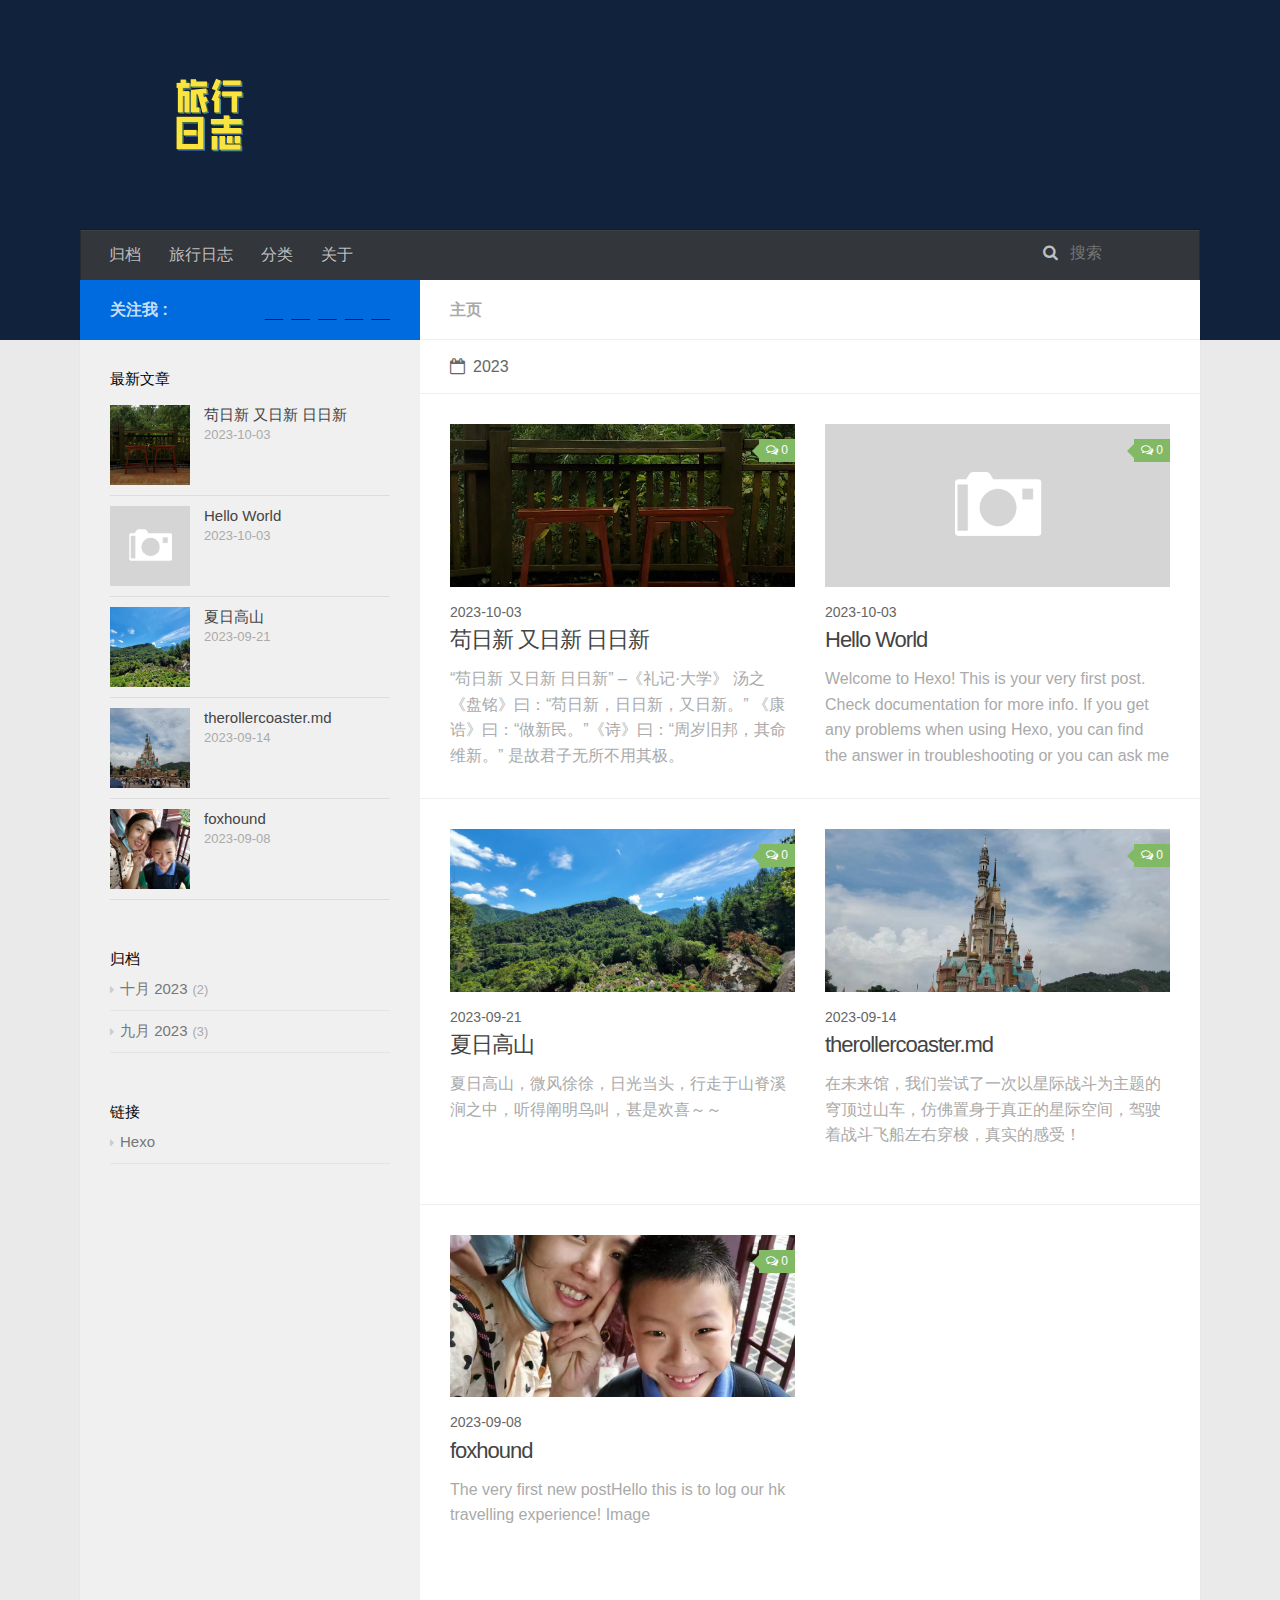
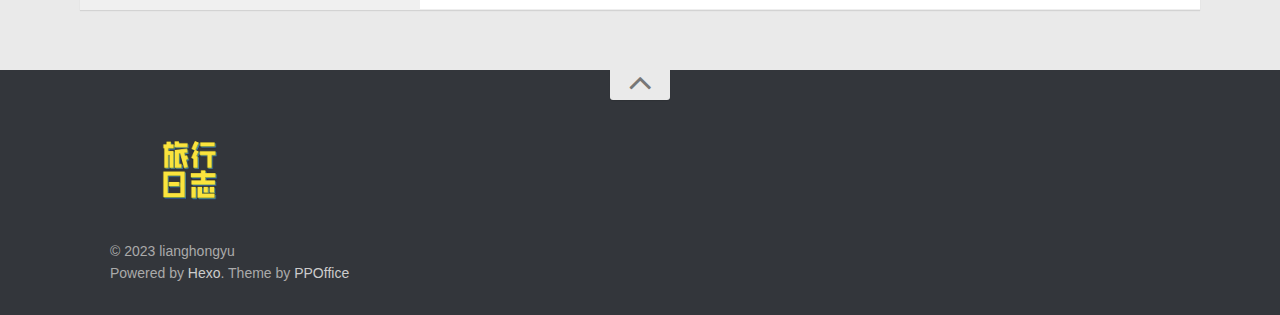
==== index.html @ 43e91043 "Site updated: 2023-10-03 20:51:18" ====
<!DOCTYPE html>
<html>
<head>
    <meta charset="utf-8" />

    

    
    <title>旅行日志</title>
    
    <meta name="viewport" content="width=device-width, initial-scale=1, maximum-scale=1">
    
    <meta property="og:type" content="website">
<meta property="og:title" content="旅行日志">
<meta property="og:url" content="https://www.dent1688.com/index.html">
<meta property="og:site_name" content="旅行日志">
<meta property="og:locale" content="zh_CN">
<meta property="article:author" content="lianghongyu">
<meta name="twitter:card" content="summary">
    

    

    

    

    
<link rel="stylesheet" href="/libs/source-code-pro/styles.css">

    
<link rel="stylesheet" href="/libs/font-awesome/css/font-awesome.min.css">

    
<link rel="stylesheet" href="/libs/iconfont/css/travlog.iconfont.css">

    
<link rel="stylesheet" href="/libs/titillium-web/style.css">

    
<link rel="stylesheet" href="/css/style.css">


    
<script src="/libs/jquery/3.5.0/jquery.min.js"></script>

    
    
        
<link rel="stylesheet" href="/libs/lightgallery/css/lightgallery.min.css">

    
    
        
<link rel="stylesheet" href="/libs/justified-gallery/justifiedGallery.min.css">

    
    
    
    


<meta name="generator" content="Hexo 6.3.0"></head>

<body>
    <div id="wrap">
        <header id="header">
    <div id="header-outer" class="outer">
        <div class="container">
            <div class="container-inner">
                <div id="header-title">
                    <h1 class="logo-wrap">
                        <a href="/" class="logo"></a>
                    </h1>
                    
                </div>
                <div id="header-inner" class="nav-container">
                    <a id="main-nav-toggle" class="nav-icon fa fa-bars"></a>
                    <div class="nav-container-inner">
                        <ul id="main-nav">
                            
                                <li class="main-nav-list-item" >
                                    <a class="main-nav-list-link" href="/">归档</a>
                                </li>
                            
                                    
                                
                                <li class="main-nav-list-item" >
                                    <a class="main-nav-list-link" href="/">旅行日志</a>
                                </li>
                            
                                <li class="main-nav-list-item" >
                                    <a class="main-nav-list-link" href="/about/lll.html">分类</a>
                                </li>
                            
                                <li class="main-nav-list-item" >
                                    <a class="main-nav-list-link" href="/about/index.html">关于</a>
                                </li>
                            
                        </ul>
                        <nav id="sub-nav">
                            <div id="search-form-wrap">

    <form class="search-form">
        <input type="text" class="ins-search-input search-form-input" placeholder="搜索" />
        <button type="submit" class="search-form-submit"></button>
    </form>
    <div class="ins-search">
    <div class="ins-search-mask"></div>
    <div class="ins-search-container">
        <div class="ins-input-wrapper">
            <input type="text" class="ins-search-input" placeholder="想要查找什么..." />
            <span class="ins-close ins-selectable"><i class="fa fa-times-circle"></i></span>
        </div>
        <div class="ins-section-wrapper">
            <div class="ins-section-container"></div>
        </div>
    </div>
</div>
<script>
(function (window) {
    var INSIGHT_CONFIG = {
        TRANSLATION: {
            POSTS: '文章',
            PAGES: '页面',
            CATEGORIES: '分类',
            TAGS: '标签',
            UNTITLED: '(未命名)',
        },
        ROOT_URL: '/',
        CONTENT_URL: '/content.json',
    };
    window.INSIGHT_CONFIG = INSIGHT_CONFIG;
})(window);
</script>

<script src="/js/insight.js"></script>


</div>
                        </nav>
                    </div>
                </div>
            </div>
        </div>
    </div>
</header>

        <div class="container">
            <div class="main-body container-inner">
                <div class="main-body-inner">
                    <section id="main">
                        <div class="main-body-header">
    <h1 class="header">
    
    <em class="page-title-link" data-url="home">主页</em>
    </h1>
</div>

                        <div class="main-body-content">
                            

    
    
        
        
        <section class="archives-wrap">
            <div class="archive-year-wrap">
                <a href="/archives/2023" class="archive-year"><i class="icon fa fa-calendar-o"></i>2023</a>
            </div>
            <div class="archives">
    
    
    
        <div class="article-row">
    
        <article class="article article-summary">
    <div class="article-summary-inner">
        
        <a href="/2023/10/03/%E8%8B%9F%E6%97%A5%E6%96%B0-%E5%8F%88%E6%97%A5%E6%96%B0-%E6%97%A5%E6%97%A5%E6%96%B0/" class="thumbnail">
    
    
        <span style="background-image:url(/2023/10/03/苟日新-又日新-日日新/竹尖温泉休息区的两个座椅.jpg)" alt="苟日新 又日新 日日新" class="thumbnail-image"></span>
    
    
        
<span class="comment-counter">
    <i class="fa fa-comments-o"></i>
    
        <span class="disqus-comment-count" data-disqus-identifier="" data-disqus-url="https://www.dent1688.com/2023/10/03/%E8%8B%9F%E6%97%A5%E6%96%B0-%E5%8F%88%E6%97%A5%E6%96%B0-%E6%97%A5%E6%97%A5%E6%96%B0/">0</span>
    
</span>


    
</a>

        
        <div class="article-meta">
            <div class="category">
            
            </div>
            <div class="date"><time datetime="2023-10-03T12:07:51.000Z" itemprop="datePublished">2023-10-03</time></div>
        </div>
        
    
        <h1 class="article-title" itemprop="name">
        <a href="/2023/10/03/%E8%8B%9F%E6%97%A5%E6%96%B0-%E5%8F%88%E6%97%A5%E6%96%B0-%E6%97%A5%E6%97%A5%E6%96%B0/">苟日新 又日新 日日新</a>
        </h1>
    

        <p class="article-excerpt">
            

“苟日新 又日新 日日新”  –《礼记·大学》 
汤之《盘铭》曰：“苟日新，日日新，又日新。” 《康诰》曰：“做新民。”《诗》曰：“周岁旧邦，其命维新。” 是故君子无所不用其极。

        </p>
    </div>
</article>
    

    
    
    
    
        <article class="article article-summary">
    <div class="article-summary-inner">
        
        <a href="/2023/10/03/hello-world/" class="thumbnail">
    
    
        <span class="thumbnail-image thumbnail-none"></span>
    
    
        
<span class="comment-counter">
    <i class="fa fa-comments-o"></i>
    
        <span class="disqus-comment-count" data-disqus-identifier="" data-disqus-url="https://www.dent1688.com/2023/10/03/hello-world/">0</span>
    
</span>


    
</a>

        
        <div class="article-meta">
            <div class="category">
            
            </div>
            <div class="date"><time datetime="2023-10-03T12:02:47.965Z" itemprop="datePublished">2023-10-03</time></div>
        </div>
        
    
        <h1 class="article-title" itemprop="name">
        <a href="/2023/10/03/hello-world/">Hello World</a>
        </h1>
    

        <p class="article-excerpt">
            Welcome to Hexo! This is your very first post. Check documentation for more info. If you get any problems when using Hexo, you can find the answer in troubleshooting or you can ask me on GitHub.
Quick
        </p>
    </div>
</article>
    
        </div>
    

    
    
    
    
        <div class="article-row">
    
        <article class="article article-summary">
    <div class="article-summary-inner">
        
        <a href="/2023/09/21/%E5%A4%8F%E6%97%A5%E9%AB%98%E5%B1%B1/" class="thumbnail">
    
    
        <span style="background-image:url(/2023/09/21/%E5%A4%8F%E6%97%A5%E9%AB%98%E5%B1%B1/%E5%A4%8F%E6%97%A5%E9%AB%98%E5%B1%B1.jpg)" alt="夏日高山" class="thumbnail-image"></span>
    
    
        
<span class="comment-counter">
    <i class="fa fa-comments-o"></i>
    
        <span class="disqus-comment-count" data-disqus-identifier="" data-disqus-url="https://www.dent1688.com/2023/09/21/%E5%A4%8F%E6%97%A5%E9%AB%98%E5%B1%B1/">0</span>
    
</span>


    
</a>

        
        <div class="article-meta">
            <div class="category">
            
            </div>
            <div class="date"><time datetime="2023-09-21T08:30:17.000Z" itemprop="datePublished">2023-09-21</time></div>
        </div>
        
    
        <h1 class="article-title" itemprop="name">
        <a href="/2023/09/21/%E5%A4%8F%E6%97%A5%E9%AB%98%E5%B1%B1/">夏日高山</a>
        </h1>
    

        <p class="article-excerpt">
            
夏日高山，微风徐徐，日光当头，行走于山脊溪涧之中，听得阐明鸟叫，甚是欢喜～～

        </p>
    </div>
</article>
    

    
    
    
    
        <article class="article article-summary">
    <div class="article-summary-inner">
        
        <a href="/2023/09/14/therollercoaster-md/" class="thumbnail">
    
    
        <span style="background-image:url(/2023/09/14/therollercoaster-md/therollercoaster.jpg)" alt="therollercoaster.md" class="thumbnail-image"></span>
    
    
        
<span class="comment-counter">
    <i class="fa fa-comments-o"></i>
    
        <span class="disqus-comment-count" data-disqus-identifier="" data-disqus-url="https://www.dent1688.com/2023/09/14/therollercoaster-md/">0</span>
    
</span>


    
</a>

        
        <div class="article-meta">
            <div class="category">
            
            </div>
            <div class="date"><time datetime="2023-09-14T07:59:23.000Z" itemprop="datePublished">2023-09-14</time></div>
        </div>
        
    
        <h1 class="article-title" itemprop="name">
        <a href="/2023/09/14/therollercoaster-md/">therollercoaster.md</a>
        </h1>
    

        <p class="article-excerpt">
            在未来馆，我们尝试了一次以星际战斗为主题的穹顶过山车，仿佛置身于真正的星际空间，驾驶着战斗飞船左右穿梭，真实的感受！


        </p>
    </div>
</article>
    
        </div>
    

    
    
    
    
        <div class="article-row">
    
        <article class="article article-summary">
    <div class="article-summary-inner">
        
        <a href="/2023/09/08/foxhound/" class="thumbnail">
    
    
        <span style="background-image:url(/images/hkdisneyland.jpg)" alt="foxhound" class="thumbnail-image"></span>
    
    
        
<span class="comment-counter">
    <i class="fa fa-comments-o"></i>
    
        <span class="disqus-comment-count" data-disqus-identifier="" data-disqus-url="https://www.dent1688.com/2023/09/08/foxhound/">0</span>
    
</span>


    
</a>

        
        <div class="article-meta">
            <div class="category">
            
            </div>
            <div class="date"><time datetime="2023-09-08T14:59:51.000Z" itemprop="datePublished">2023-09-08</time></div>
        </div>
        
    
        <h1 class="article-title" itemprop="name">
        <a href="/2023/09/08/foxhound/">foxhound</a>
        </h1>
    

        <p class="article-excerpt">
            The very first new postHello this is to log our hk travelling experience!
Image

        </p>
    </div>
</article>
    
        </div>
    


    </div></section>



                        </div>
                    </section>
                    <aside id="sidebar">
    <a class="sidebar-toggle" title="Expand Sidebar"><i class="toggle icon"></i></a>
    <div class="sidebar-top">
        <p>关注我 :</p>
        <ul class="social-links">
            
                
                <li>
                    <a class="social-tooltip" title="icon-weixin1" href="/" target="_blank" rel="noopener">
                        <i class="iconfont icon-weixin1"></i>
                    </a>
                </li>
                
            
                
                <li>
                    <a class="social-tooltip" title="icon-icon_bilibili-square" href="https://space.bilibili.com/411537087?spm_id_from=333.1007.0.0" target="_blank" rel="noopener">
                        <i class="iconfont icon-icon_bilibili-square"></i>
                    </a>
                </li>
                
            
                
                <li>
                    <a class="social-tooltip" title="icon-zhihu" href="https://www.zhihu.com/people/jl_technical" target="_blank" rel="noopener">
                        <i class="iconfont icon-zhihu"></i>
                    </a>
                </li>
                
            
                
                <li>
                    <a class="social-tooltip" title="icon-xinhao" href="/" target="_blank" rel="noopener">
                        <i class="iconfont icon-xinhao"></i>
                    </a>
                </li>
                
            
                
                <li>
                    <a class="social-tooltip" title="icon-envelope" href="mailto:yves_liang@139.com" target="_blank" rel="noopener">
                        <i class="iconfont icon-envelope"></i>
                    </a>
                </li>
                
            
        </ul>
    </div>
    
    <div class="widgets-container">
        
            
                

            
                
    <div class="widget-wrap">
        <h3 class="widget-title">最新文章</h3>
        <div class="widget">
            <ul id="recent-post" class="">
                
                    <li>
                        
                        <div class="item-thumbnail">
                            <a href="/2023/10/03/%E8%8B%9F%E6%97%A5%E6%96%B0-%E5%8F%88%E6%97%A5%E6%96%B0-%E6%97%A5%E6%97%A5%E6%96%B0/" class="thumbnail">
    
    
        <span style="background-image:url(/2023/10/03/苟日新-又日新-日日新/竹尖温泉休息区的两个座椅.jpg)" alt="苟日新 又日新 日日新" class="thumbnail-image"></span>
    
    
</a>

                        </div>
                        
                        <div class="item-inner">
                            <p class="item-category"></p>
                            <p class="item-title"><a href="/2023/10/03/%E8%8B%9F%E6%97%A5%E6%96%B0-%E5%8F%88%E6%97%A5%E6%96%B0-%E6%97%A5%E6%97%A5%E6%96%B0/" class="title">苟日新 又日新 日日新</a></p>
                            <p class="item-date"><time datetime="2023-10-03T12:07:51.000Z" itemprop="datePublished">2023-10-03</time></p>
                        </div>
                    </li>
                
                    <li>
                        
                        <div class="item-thumbnail">
                            <a href="/2023/10/03/hello-world/" class="thumbnail">
    
    
        <span class="thumbnail-image thumbnail-none"></span>
    
    
</a>

                        </div>
                        
                        <div class="item-inner">
                            <p class="item-category"></p>
                            <p class="item-title"><a href="/2023/10/03/hello-world/" class="title">Hello World</a></p>
                            <p class="item-date"><time datetime="2023-10-03T12:02:47.965Z" itemprop="datePublished">2023-10-03</time></p>
                        </div>
                    </li>
                
                    <li>
                        
                        <div class="item-thumbnail">
                            <a href="/2023/09/21/%E5%A4%8F%E6%97%A5%E9%AB%98%E5%B1%B1/" class="thumbnail">
    
    
        <span style="background-image:url(/2023/09/21/%E5%A4%8F%E6%97%A5%E9%AB%98%E5%B1%B1/%E5%A4%8F%E6%97%A5%E9%AB%98%E5%B1%B1.jpg)" alt="夏日高山" class="thumbnail-image"></span>
    
    
</a>

                        </div>
                        
                        <div class="item-inner">
                            <p class="item-category"></p>
                            <p class="item-title"><a href="/2023/09/21/%E5%A4%8F%E6%97%A5%E9%AB%98%E5%B1%B1/" class="title">夏日高山</a></p>
                            <p class="item-date"><time datetime="2023-09-21T08:30:17.000Z" itemprop="datePublished">2023-09-21</time></p>
                        </div>
                    </li>
                
                    <li>
                        
                        <div class="item-thumbnail">
                            <a href="/2023/09/14/therollercoaster-md/" class="thumbnail">
    
    
        <span style="background-image:url(/2023/09/14/therollercoaster-md/therollercoaster.jpg)" alt="therollercoaster.md" class="thumbnail-image"></span>
    
    
</a>

                        </div>
                        
                        <div class="item-inner">
                            <p class="item-category"></p>
                            <p class="item-title"><a href="/2023/09/14/therollercoaster-md/" class="title">therollercoaster.md</a></p>
                            <p class="item-date"><time datetime="2023-09-14T07:59:23.000Z" itemprop="datePublished">2023-09-14</time></p>
                        </div>
                    </li>
                
                    <li>
                        
                        <div class="item-thumbnail">
                            <a href="/2023/09/08/foxhound/" class="thumbnail">
    
    
        <span style="background-image:url(/images/hkdisneyland.jpg)" alt="foxhound" class="thumbnail-image"></span>
    
    
</a>

                        </div>
                        
                        <div class="item-inner">
                            <p class="item-category"></p>
                            <p class="item-title"><a href="/2023/09/08/foxhound/" class="title">foxhound</a></p>
                            <p class="item-date"><time datetime="2023-09-08T14:59:51.000Z" itemprop="datePublished">2023-09-08</time></p>
                        </div>
                    </li>
                
            </ul>
        </div>
    </div>

            
                

            
                
    <div class="widget-wrap widget-list">
        <h3 class="widget-title">归档</h3>
        <div class="widget">
            <ul class="archive-list"><li class="archive-list-item"><a class="archive-list-link" href="/archives/2023/10/">十月 2023</a><span class="archive-list-count">2</span></li><li class="archive-list-item"><a class="archive-list-link" href="/archives/2023/09/">九月 2023</a><span class="archive-list-count">3</span></li></ul>
        </div>
    </div>


            
                

            
                

            
                
    <div class="widget-wrap widget-list">
        <h3 class="widget-title">链接</h3>
        <div class="widget">
            <ul>
                
                    <li>
                        <a target="_blank" rel="noopener" href="http://hexo.io">Hexo</a>
                    </li>
                
            </ul>
        </div>
    </div>


            
        
    </div>
</aside>

                </div>
            </div>
        </div>
        <footer id="footer">
    <div class="container">
        <div class="container-inner">
            <a id="back-to-top" href="javascript:;"><i class="icon fa fa-angle-up"></i></a>
            <div class="credit">
                <h1 class="logo-wrap">
                    <a href="/" class="logo"></a>
                </h1>
                <p>&copy; 2023 lianghongyu</p>
                
                <p>Powered by <a href="https://hexo.io/" target="_blank">Hexo</a>. Theme by <a href="https://github.com/ppoffice" target="_blank">PPOffice</a></p>
                
            </div>
            <div class="footer-plugins">
              
    


            </div>
        </div>
    </div>
</footer>

    </div>
    
    
    <script>
    var disqus_shortname = 'hexo-theme-hueman';
    
    
    (function() {
    var dsq = document.createElement('script');
    dsq.type = 'text/javascript';
    dsq.async = true;
    dsq.src = '//' + disqus_shortname + '.disqus.com/count.js';
    (document.getElementsByTagName('head')[0] || document.getElementsByTagName('body')[0]).appendChild(dsq);
    })();
    </script>





    
        
<script src="/libs/lightgallery/js/lightgallery.min.js"></script>

        
<script src="/libs/lightgallery/js/lg-thumbnail.min.js"></script>

        
<script src="/libs/lightgallery/js/lg-pager.min.js"></script>

        
<script src="/libs/lightgallery/js/lg-autoplay.min.js"></script>

        
<script src="/libs/lightgallery/js/lg-fullscreen.min.js"></script>

        
<script src="/libs/lightgallery/js/lg-zoom.min.js"></script>

        
<script src="/libs/lightgallery/js/lg-hash.min.js"></script>

        
<script src="/libs/lightgallery/js/lg-share.min.js"></script>

        
<script src="/libs/lightgallery/js/lg-video.min.js"></script>

    
    
        
<script src="/libs/justified-gallery/jquery.justifiedGallery.min.js"></script>

    
    

    
    
    



<!-- Custom Scripts -->

<script src="/js/main.js"></script>


</body>
</html>
---- libs/source-code-pro/styles.css ----
/* latin-ext */
@font-face {
  font-family: 'Source Code Pro';
  font-style: normal;
  font-weight: 400;
  src: local('Source Code Pro'), local('SourceCodePro-Regular'), url(fonts/mrl8jkM18OlOQN8JLgasDy2Q8seG17bfDXYR_jUsrzg.woff2) format('woff2');
  unicode-range: U+0100-024F, U+1E00-1EFF, U+20A0-20AB, U+20AD-20CF, U+2C60-2C7F, U+A720-A7FF;
}
/* latin */
@font-face {
  font-family: 'Source Code Pro';
  font-style: normal;
  font-weight: 400;
  src: local('Source Code Pro'), local('SourceCodePro-Regular'), url(fonts/mrl8jkM18OlOQN8JLgasD9V_2ngZ8dMf8fLgjYEouxg.woff2) format('woff2');
  unicode-range: U+0000-00FF, U+0131, U+0152-0153, U+02C6, U+02DA, U+02DC, U+2000-206F, U+2074, U+20AC, U+2212, U+2215, U+E0FF, U+EFFD, U+F000;
}
---- libs/iconfont/css/travlog.iconfont.css ----
@font-face {
  font-family: "iconfont"; /* Project id 4262193 */
  src: url('//at.alicdn.com/t/c/font_4262193_q51p6oxypxf.woff2?t=1695284667067') format('woff2'),
       url('//at.alicdn.com/t/c/font_4262193_q51p6oxypxf.woff?t=1695284667067') format('woff'),
       url('//at.alicdn.com/t/c/font_4262193_q51p6oxypxf.ttf?t=1695284667067') format('truetype');
}

.iconfont {
  font-family: "iconfont" !important;
  font-size: 16px;
  font-style: normal;
  -webkit-font-smoothing: antialiased;
  -moz-osx-font-smoothing: grayscale;
}

.icon-envelope:before {
  content: "\e623";
}

.icon-xinhao:before {
  content: "\e602";
}

.icon-zhihu-circle-fill:before {
  content: "\ea8b";
}

.icon-icon_bilibili-square:before {
  content: "\e601";
}

.icon-weixin1:before {
  content: "\e600";
}

.icon-weixin:before {
  content: "\e65f";
}

.icon-bilibili-line:before {
  content: "\e69e";
}

.icon-zhihu:before {
  content: "\e7e9";
}
---- css/style.css ----
#main .main-body-header em,
#main .main-body-header a,
.article-meta,
.archive-year {
  text-transform: uppercase;
  color: #666;
  line-height: 1em;
  text-shadow: 0 1px #fff;
}
#main .main-body-header em,
#main .main-body-header a,
.article-meta,
.archive-year,
#main .main-body-header em a,
#main .main-body-header a a,
.article-meta a,
.archive-year a {
  text-decoration: none;
}
.widget h1,
.article-entry h1 {
  font-size: 2em;
}
.widget h2,
.article-entry h2 {
  font-size: 1.5em;
}
.widget h3,
.article-entry h3 {
  font-size: 1.3em;
}
.widget h4,
.article-entry h4 {
  font-size: 1.2em;
}
.widget h5,
.article-entry h5 {
  font-size: 1em;
}
.widget h6,
.article-entry h6 {
  font-size: 1em;
  color: #aaa;
}
.widget hr,
.article-entry hr {
  border: 1px dashed #ddd;
}
.widget strong,
.article-entry strong {
  font-weight: bold;
}
.widget em,
.article-entry em,
.widget cite,
.article-entry cite {
  font-style: italic;
}
.widget sup,
.article-entry sup,
.widget sub,
.article-entry sub {
  font-size: 0.75em;
  line-height: 0;
  position: relative;
  vertical-align: baseline;
}
.widget sup,
.article-entry sup {
  top: -0.5em;
}
.widget sub,
.article-entry sub {
  bottom: -0.2em;
}
.widget small,
.article-entry small {
  font-size: 0.85em;
}
.widget acronym,
.article-entry acronym,
.widget abbr,
.article-entry abbr {
  border-bottom: 1px dotted;
}
.widget ul,
.article-entry ul,
.widget ol,
.article-entry ol,
.widget dl,
.article-entry dl {
  line-height: 1.6em;
}
.widget ul ul,
.article-entry ul ul,
.widget ol ul,
.article-entry ol ul,
.widget ul ol,
.article-entry ul ol,
.widget ol ol,
.article-entry ol ol {
  margin-top: 0;
  margin-bottom: 0;
  margin-left: 20px;
}
.widget ul,
.article-entry ul {
  list-style: disc;
  list-style-position: inside;
}
.widget ol,
.article-entry ol {
  list-style: decimal;
  list-style-position: inside;
}
.widget dt,
.article-entry dt {
  font-weight: bold;
  list-style-position: inside;
}
html,
body,
div,
span,
applet,
object,
iframe,
h1,
h2,
h3,
h4,
h5,
h6,
p,
blockquote,
pre,
a,
abbr,
acronym,
address,
big,
cite,
code,
del,
dfn,
em,
img,
ins,
kbd,
q,
s,
samp,
small,
strike,
strong,
sub,
sup,
tt,
var,
dl,
dt,
dd,
ol,
ul,
li,
fieldset,
form,
label,
legend,
table,
caption,
tbody,
tfoot,
thead,
tr,
th,
td {
  margin: 0;
  padding: 0;
  border: 0;
  outline: 0;
  font-weight: inherit;
  font-style: inherit;
  font-family: inherit;
  font-size: 100%;
  vertical-align: baseline;
}
body {
  line-height: 1;
  color: #000;
  background: #fff;
}
ol,
ul {
  list-style: none;
}
table {
  border-collapse: separate;
  border-spacing: 0;
  vertical-align: middle;
}
caption,
th,
td {
  text-align: left;
  font-weight: normal;
  vertical-align: middle;
}
a img {
  border: none;
}
input,
button {
  margin: 0;
  padding: 0;
}
input::-moz-focus-inner,
button::-moz-focus-inner {
  border: 0;
  padding: 0;
}
html,
body,
#container {
  height: 100%;
}
::selection {
  color: #fff;
  background: #006bde;
}
body {
  background: #eaeaea;
  font: 14px "Titillium Web", "Helvetica Neue", Helvetica, Arial, "Microsoft Yahei", sans-serif;
  -webkit-text-size-adjust: 100%;
}
code {
  margin: 0 2px;
  color: #e96900;
  padding: 3px 5px;
  font-size: 0.8em;
  border-radius: 2px;
  font-family: "Source Code Pro", Consolas, Monaco, Menlo, Consolas, monospace;
  background-color: #f8f8f8;
}
.container {
  position: relative;
  padding: 0 20px;
}
.container-inner {
  max-width: 1120px;
  min-width: 320px;
  width: 100%;
  margin: 0 auto;
}
.container-inner:before,
.container-inner:after {
  content: "";
  display: table;
}
.container-inner:after {
  clear: both;
}
.left,
.alignleft {
  float: left;
}
.right,
.alignright {
  float: right;
}
.clear {
  clear: both;
}
.logo {
  display: block;
  padding: 10px 0;
  width: 200px;
  height: 150px;
  background-image: url("images/logo-header.png");
  background-position: 0px 10px;
  background-repeat: no-repeat;
  background-size: 200px 150px;
}
.main-body {
  margin-top: -60px;
  background-color: #fff;
}
.main-body-inner {
  position: relative;
  -webkit-box-sizing: border-box;
  -moz-box-sizing: border-box;
  box-sizing: border-box;
  -webkit-box-shadow: rgba(0,0,0,0.098) 0px 1px 1px 0px;
  box-shadow: rgba(0,0,0,0.098) 0px 1px 1px 0px;
  padding-left: 340px;
  background: url("images/s-left.png") repeat-y left 0;
}
.main-body-inner:before,
.main-body-inner:after {
  content: "";
  display: table;
}
.main-body-inner:after {
  clear: both;
}
#main {
  float: right;
  width: 100%;
  -webkit-box-sizing: border-box;
  -moz-box-sizing: border-box;
  box-sizing: border-box;
  min-height: 600px;
}
#main .main-body-header {
  background: #fff;
  position: relative;
  padding: 18px 30px 17px;
  border-bottom: 1px solid #eee;
  color: #666;
  font-size: 16px;
  font-weight: 600;
  text-transform: uppercase;
  line-height: 24px;
}
#main .main-body-header .page-title-link,
#main .main-body-header i {
  margin-right: 8px;
}
#main .main-body-header i {
  font-weight: 400;
}
#main .main-body-header em,
#main .main-body-header a {
  color: #aaa;
}
#main .main-body-content:before,
#main .main-body-content:after {
  content: "";
  display: table;
}
#main .main-body-content:after {
  clear: both;
}
#header {
  background: #11233c;
  padding-bottom: 60px;
  position: relative;
}
#header-outer {
  height: 100%;
  position: relative;
}
#header-inner {
  position: relative;
}
#header-title {
  text-align: center;
  padding: 30px 30px;
}
#header-title:before,
#header-title:after {
  content: "";
  display: table;
}
#header-title:after {
  clear: both;
}
#header-title .logo-wrap,
#header-title .subtitle-wrap {
  float: left;
}
#header-title .subtitle-wrap {
  padding: 10px 0px 0px;
  margin-left: 20px;
}
#header-title .subtitle {
  font-size: 16px;
  font-style: italic;
  line-height: 160px;
  color: rgba(255,255,255,0.7);
  text-shadow: 0 1px rgba(0,0,0,0.2);
}
.nav-container .nav-icon,
.nav-container .nav-container-inner #main-nav .main-nav-list-item .main-nav-list-link {
  float: left;
  color: rgba(255,255,255,0.7);
  text-decoration: none;
  text-shadow: 0 1px rgba(0,0,0,0.2);
  display: block;
  padding: 20px 15px;
  -webkit-transition: 0.2s ease-in;
  -moz-transition: 0.2s ease-in;
  -ms-transition: 0.2s ease-in;
  transition: 0.2s ease-in;
}
.nav-container .nav-icon:hover,
.nav-container .nav-container-inner #main-nav .main-nav-list-item .main-nav-list-link:hover {
  color: #fff;
  background: rgba(0,0,0,0.1);
}
.nav-container {
  padding: 0 15px;
  background: #33363b;
  z-index: 1;
  -webkit-box-shadow: inset 0 1px 0 rgba(255,255,255,0.05), 0 -1px 0 rgba(0,0,0,0.2), inset 1px 0 0 rgba(0,0,0,0.2), inset -1px 0 0 rgba(0,0,0,0.2);
  box-shadow: inset 0 1px 0 rgba(255,255,255,0.05), 0 -1px 0 rgba(0,0,0,0.2), inset 1px 0 0 rgba(0,0,0,0.2), inset -1px 0 0 rgba(0,0,0,0.2);
}
.nav-container:before,
.nav-container:after {
  content: "";
  display: table;
}
.nav-container:after {
  clear: both;
}
.nav-container .nav-icon {
  line-height: 20px;
  padding: 15px 14px;
  text-align: center;
  font-size: 14px;
  position: relative;
  cursor: pointer;
}
.nav-container #main-nav-toggle {
  display: none;
  width: 100%;
  text-align: right;
  -webkit-box-sizing: border-box;
  -moz-box-sizing: border-box;
  box-sizing: border-box;
  border-bottom: 1px solid rgba(255,255,255,0.06);
}
.nav-container #main-nav-toggle:before {
  content: "\f0c9";
}
.nav-container .nav-container-inner:before,
.nav-container .nav-container-inner:after {
  content: "";
  display: table;
}
.nav-container .nav-container-inner:after {
  clear: both;
}
.nav-container .nav-container-inner #main-nav {
  float: left;
}
.nav-container .nav-container-inner #main-nav .main-nav-list {
  float: left;
}
.nav-container .nav-container-inner #main-nav .main-nav-list-item {
  position: relative;
  float: left;
}
.nav-container .nav-container-inner #main-nav .main-nav-list-item.top-level-menu > a:after {
  content: "\f0d7" !important;
  float: none;
  margin-left: 6px;
  font-size: 14px;
  line-height: 1.2em;
  opacity: 0.5;
  font-family: FontAwesome;
  display: inline-block;
}
.nav-container .nav-container-inner #main-nav .main-nav-list-item.top-level-menu:hover > a {
  color: #fff;
  background: rgba(0,0,0,0.1);
}
.nav-container .nav-container-inner #main-nav .main-nav-list-item .main-nav-list-link {
  line-height: 20px;
  padding: 15px 14px;
  font-size: 16px;
}
.nav-container .nav-container-inner #main-nav .main-nav-list-item .main-nav-list-link.current {
  color: #fff;
}
.nav-container .nav-container-inner #main-nav .main-nav-list-item .main-nav-list-child {
  top: 100%;
  display: none;
  padding: 10px 0;
  overflow: hidden;
  position: absolute;
  width: 180px;
  background: #33363b url("images/opacity-10.png") repeat;
}
.nav-container .nav-container-inner #main-nav .main-nav-list-item .main-nav-list-child li {
  -webkit-box-shadow: 0 1px 0 rgba(255,255,255,0.06);
  box-shadow: 0 1px 0 rgba(255,255,255,0.06);
}
.nav-container .nav-container-inner #main-nav .main-nav-list-item .main-nav-list-child li:last-child {
  -webkit-box-shadow: none;
  box-shadow: none;
}
.nav-container .nav-container-inner #main-nav .main-nav-list-item .main-nav-list-child li,
.nav-container .nav-container-inner #main-nav .main-nav-list-item .main-nav-list-child li a {
  width: 100%;
  display: block;
  -webkit-box-sizing: border-box;
  -moz-box-sizing: border-box;
  box-sizing: border-box;
}
.nav-container .nav-container-inner #sub-nav {
  float: right;
}
.search-form {
  padding: 14px 15px 16px;
  height: 50px;
  overflow: hidden;
  -webkit-box-sizing: border-box;
  -moz-box-sizing: border-box;
  box-sizing: border-box;
}
.search-form:before {
  content: "\f002";
  margin-right: 8px;
  color: rgba(255,255,255,0.7);
  font: normal normal normal 16px/1 FontAwesome;
}
.search-form-input,
.search-form-input.ins-search-input,
.search-form-input.st-ui-search-input,
.search-form-input.st-default-search-input {
  -webkit-appearance: textarea;
  padding: 0;
  width: 100px;
  height: auto !important;
  border: none !important;
  outline: none !important;
  background: none !important;
  line-height: 1.6em;
  -webkit-transition: 0.2s ease-in;
  -moz-transition: 0.2s ease-in;
  -ms-transition: 0.2s ease-in;
  transition: 0.2s ease-in;
  font: 16px "Titillium Web", "Helvetica Neue", Helvetica, Arial, "Microsoft Yahei", sans-serif;
  color: rgba(255,255,255,0.7);
}
.search-form-input:focus,
.search-form-input.ins-search-input:focus,
.search-form-input.st-ui-search-input:focus,
.search-form-input.st-default-search-input:focus {
  width: 200px;
}
.search-form-input::-webkit-search-results-decoration,
.search-form-input.ins-search-input::-webkit-search-results-decoration,
.search-form-input.st-ui-search-input::-webkit-search-results-decoration,
.search-form-input.st-default-search-input::-webkit-search-results-decoration,
.search-form-input::-webkit-search-cancel-button,
.search-form-input.ins-search-input::-webkit-search-cancel-button,
.search-form-input.st-ui-search-input::-webkit-search-cancel-button,
.search-form-input.st-default-search-input::-webkit-search-cancel-button {
  -webkit-appearance: none;
}
.search-form-submit {
  display: none;
}
#sidebar {
  float: left;
  margin-left: -340px;
  width: 340px;
}
#sidebar .sidebar-toggle {
  display: none;
}
#sidebar .sidebar-top {
  background: #006bde;
  padding: 15px 30px;
}
#sidebar .sidebar-top:before,
#sidebar .sidebar-top:after {
  content: "";
  display: table;
}
#sidebar .sidebar-top:after {
  clear: both;
}
#sidebar .sidebar-top .sidebar-top-inner:before,
#sidebar .sidebar-top .sidebar-top-inner:after {
  content: "";
  display: table;
}
#sidebar .sidebar-top .sidebar-top-inner:after {
  clear: both;
}
#sidebar .sidebar-top p {
  float: left;
  color: rgba(255,255,255,0.8);
  font-size: 16px;
  font-weight: 600;
  text-transform: uppercase;
  line-height: 24px;
  padding: 3px 0;
}
#sidebar .sidebar-top .social-links {
  float: right;
  position: relative;
  padding-top: 2px;
}
#sidebar .sidebar-top .social-links li {
  float: left;
  margin-left: 8px;
}
#sidebar .sidebar-top .social-links li a:hover i:before {
  color: #fff;
}
#sidebar .sidebar-top .social-links .social-tooltip {
  position: relative;
}
#sidebar .sidebar-top .social-links .social-tooltip:hover:after {
  top: -41px;
  background: #fff;
  font-size: 14px;
  color: #666;
  content: attr(title);
  display: block;
  right: 0;
  padding: 5px 15px;
  position: absolute;
  white-space: nowrap;
  border-radius: 3px;
  -webkit-box-shadow: 0 0 2px rgba(0,0,0,0.2);
  box-shadow: 0 0 2px rgba(0,0,0,0.2);
  text-transform: uppercase;
  z-index: 1;
}
#sidebar .sidebar-top .social-links .social-tooltip:hover:before {
  top: -10px;
  right: 8px;
  border: solid;
  border-color: #fff transparent;
  border-width: 5px 5px 0 5px;
  content: "";
  display: block;
  position: absolute;
  z-index: 2;
}
#sidebar .sidebar-top i {
  color: rgba(255,255,255,0.7);
  font-size: 24px;
  width: 24px;
}
#article-nav {
  position: relative;
}
#article-nav:before,
#article-nav:after {
  content: "";
  display: table;
}
#article-nav:after {
  clear: both;
}
.article-nav-link-wrap {
  position: relative;
  margin-top: 0;
  display: block;
  color: #aaa;
  padding: 16px 40px 24px;
  border-bottom: 1px solid #ddd;
  -webkit-transition: 0.2s ease-in;
  -moz-transition: 0.2s ease-in;
  -ms-transition: 0.2s ease-in;
  transition: 0.2s ease-in;
  text-align: center;
  text-decoration: none;
}
.article-nav-link-wrap .icon {
  position: absolute;
  color: #ccc;
  font-size: 18px;
  top: 50%;
  width: 1em;
  margin-top: -10px;
}
.article-nav-link-wrap #icon-chevron-left {
  left: 10px;
}
.article-nav-link-wrap #icon-chevron-right {
  right: 10px;
}
.article-nav-link-wrap:hover {
  background: rgba(0,0,0,0.02);
}
.article-nav-link-wrap:hover .icon {
  color: #006bde;
}
.article-nav-caption {
  display: block;
  font-size: 12px;
  color: #aaa;
  letter-spacing: 0.5px;
  line-height: 24px;
  font-weight: normal;
  text-transform: uppercase;
}
.article-nav-title {
  font-size: 15px;
  color: #666;
}
.widget-wrap {
  padding: 30px 30px 20px;
}
.widget-title {
  font-size: 15px;
  font-weight: 400;
  text-transform: uppercase;
  margin-bottom: 6px;
}
.widget {
  line-height: 1.6em;
  word-wrap: break-word;
  font-size: 0.9em;
  color: #777;
  border-radius: 3px;
}
.widget a {
  text-decoration: none;
  color: #777;
}
.widget a:hover {
  color: #444;
}
.widget ul ul,
.widget ol ul,
.widget dl ul,
.widget ul ol,
.widget ol ol,
.widget dl ol,
.widget ul dl,
.widget ol dl,
.widget dl dl {
  margin-left: 15px;
  list-style: disc;
}
.widget ul,
.widget ol {
  list-style: none;
  margin: 0;
}
.widget ul ul,
.widget ol ul,
.widget ul ol,
.widget ol ol {
  margin: 0 20px;
}
.widget ul ul,
.widget ol ul {
  list-style: disc;
}
.widget ul ol,
.widget ol ol {
  list-style: decimal;
}
.widget-list ul,
.widget-list ol {
  list-style: none;
}
.widget-list ul li,
.widget-list ol li {
  margin: 10px 0;
  padding-bottom: 10px;
  font-size: 15px;
  border-bottom: 1px solid #e4e4e4;
}
.widget-list ul li:last-child,
.widget-list ol li:last-child {
  margin-bottom: 0px;
}
.widget-list ul li a,
.widget-list ol li a {
  color: #777;
}
.widget-list ul li a:before,
.widget-list ol li a:before {
  color: #ccc;
  content: "\f0da";
  font-size: 12px;
  margin-right: 6px;
  font-family: FontAwesome;
  -webkit-transition: 0.2s ease;
  -moz-transition: 0.2s ease;
  -ms-transition: 0.2s ease;
  transition: 0.2s ease;
}
.widget-list ul li a:hover:before,
.widget-list ol li a:hover:before {
  color: #444;
}
.widget-list ul ul,
.widget-list ol ul,
.widget-list ul ol,
.widget-list ol ol {
  list-style: none;
}
.widget-list ul ul li,
.widget-list ol ul li,
.widget-list ul ol li,
.widget-list ol ol li {
  border: none;
  padding-bottom: 0;
}
.widget-float a {
  font-size: 15px;
}
#recent-post li {
  padding: 10px 0 10px 94px;
  border-bottom: 1px solid #ddd;
}
#recent-post li:before,
#recent-post li:after {
  content: "";
  display: table;
}
#recent-post li:after {
  clear: both;
}
#recent-post.no-thumbnail li {
  padding: 10px 0px;
}
#recent-post li .item-thumbnail {
  opacity: 1;
  margin-left: -94px;
  -webkit-transition: all 0.2s ease;
  -moz-transition: all 0.2s ease;
  -ms-transition: all 0.2s ease;
  transition: all 0.2s ease;
  float: left;
}
#recent-post li .item-thumbnail .thumbnail {
  width: 80px;
  height: 80px;
  display: block;
  position: relative;
  overflow: hidden;
}
#recent-post li .item-thumbnail .thumbnail span {
  width: 100%;
  height: 100%;
  display: block;
}
#recent-post li .item-thumbnail .thumbnail .thumbnail-image {
  position: absolute;
  background-size: cover;
  background-position: center;
}
#recent-post li .item-thumbnail .thumbnail .thumbnail-none {
  background-image: url("images/thumb-default-small.png");
  background-size: 100% 100%;
}
#recent-post li .item-inner .item-category {
  font-size: 13px;
  text-transform: uppercase;
}
#recent-post li .item-inner .item-category a {
  color: #006bde;
}
#recent-post li .item-inner .item-category a:hover {
  color: #444;
}
#recent-post li .item-inner .item-category a,
#recent-post li .item-inner .item-category .icon {
  margin-right: 5px;
}
#recent-post li .item-inner .item-title {
  font-size: 15px;
}
#recent-post li .item-inner .item-title a {
  color: #444;
  -webkit-transition: all 0.2s ease;
  -moz-transition: all 0.2s ease;
  -ms-transition: all 0.2s ease;
  transition: all 0.2s ease;
}
#recent-post li .item-inner .item-date {
  color: #aaa;
  font-size: 13px;
  text-transform: uppercase;
}
#recent-post li:hover .item-thumbnail {
  opacity: 0.8;
}
#recent-post li:hover .item-title a {
  color: #006bde;
}
.category-list-count,
.tag-list-count,
.archive-list-count {
  padding-left: 5px;
  color: #aaa;
  font-size: 0.85em;
}
.category-list-count:before,
.tag-list-count:before,
.archive-list-count:before {
  content: "(";
}
.category-list-count:after,
.tag-list-count:after,
.archive-list-count:after {
  content: ")";
}
.tagcloud a {
  margin-right: 5px;
}
.toc-article {
  margin: 0;
  padding: 0;
}
.toc-article .toc {
  padding: 0;
  margin: 10px 0 0;
}
.toc-article .toc .toc-item {
  list-style: none;
}
.article-single {
  padding: 30px 30px 20px;
}
.article-inner {
  overflow: hidden;
}
.article-row {
  width: 100%;
  float: left;
  position: relative;
  padding: 30px 0px 0px 30px;
  border-bottom: 1px solid #eee;
  -webkit-box-sizing: border-box;
  -moz-box-sizing: border-box;
  box-sizing: border-box;
}
.article-row:before,
.article-row:after {
  content: "";
  display: table;
}
.article-row:after {
  clear: both;
}
.article-summary {
  width: 50%;
  float: left;
  margin-bottom: 30px;
}
.article-summary a {
  text-decoration: none;
  color: #006bde;
}
.article-summary .article-summary-inner {
  margin-right: 30px;
}
.article-summary .article-summary-inner .thumbnail {
  height: 0;
  width: 100%;
  display: block;
  overflow: hidden;
  position: relative;
  margin-bottom: 1em;
  padding-bottom: 47.11%;
}
.article-summary .article-summary-inner .thumbnail .comment-counter {
  right: 0;
  top: 15px;
  color: #fff;
  font-size: 12px;
  padding: 2px 7px;
  line-height: 19px;
  position: absolute;
  display: inline-block;
  background-color: #82b965;
}
.article-summary .article-summary-inner .thumbnail .comment-counter:before {
  top: 3px;
  left: -16px;
  content: '';
  position: absolute;
  display: inline-block;
  border: 9px solid transparent;
  border-right-color: #82b965;
}
.article-summary .article-summary-inner .thumbnail .thumbnail-image {
  display: block;
  position: absolute;
  width: 100%;
  height: 100%;
  opacity: 1;
  background-size: cover;
  background-position: center;
  -webkit-transition: opacity 0.3s ease-in;
  -moz-transition: opacity 0.3s ease-in;
  -ms-transition: opacity 0.3s ease-in;
  transition: opacity 0.3s ease-in;
}
.article-summary .article-summary-inner .thumbnail .thumbnail-none {
  width: 100%;
  height: 100%;
  background-size: 100% 100%;
  background-image: url("images/thumb-default.png");
}
.article-summary .article-summary-inner .article-title {
  margin-bottom: 10px;
  font-size: 22px;
  font-weight: 400;
  line-height: 1.5em;
  word-wrap: break-word;
}
.article-summary .article-summary-inner .article-title a {
  -webkit-transition: color 0.3s ease-in;
  -moz-transition: color 0.3s ease-in;
  -ms-transition: color 0.3s ease-in;
  transition: color 0.3s ease-in;
  color: #444;
}
.article-summary .article-summary-inner .article-excerpt {
  position: relative;
  color: #aaa;
  font-size: 16px;
  line-height: 1.6em;
  overflow: hidden;
  height: 6.4em;
}
.article-summary:hover .thumbnail .thumbnail-image {
  opacity: 0.7;
}
.article-summary:hover .article-title a {
  color: #006bde;
}
.article-category {
  float: left;
  line-height: 1em;
  color: #ccc;
  text-shadow: 0 1px #fff;
  margin-left: 8px;
}
.article-category:before {
  content: "\2022";
}
.article-title {
  text-decoration: none;
  font-size: 38px;
  letter-spacing: -1px;
  color: #555;
  line-height: 1.3em;
  -webkit-transition: color 0.2s;
  -moz-transition: color 0.2s;
  -ms-transition: color 0.2s;
  transition: color 0.2s;
  margin-bottom: 10px;
}
a.article-title:hover {
  color: #006bde;
}
.article-meta {
  line-height: 1.6em;
}
.article-meta:before,
.article-meta:after {
  content: "";
  display: table;
}
.article-meta:after {
  clear: both;
}
.article-meta > div {
  float: left;
  margin-right: 10px;
}
.article-meta > div .fa {
  margin-right: 3px;
}
.article-meta a {
  color: #555;
}
.article-meta a:hover {
  color: color-link;
}
.article-meta .category {
  text-transform: uppercase;
}
.article-meta .category a,
.article-meta .category i {
  margin-left: 0;
  margin-right: 6px;
}
.article-summary .article-meta {
  height: 1.6em;
  overflow: hidden;
}
.article-summary .article-meta a {
  color: #006bde;
}
.article-summary .article-meta > div {
  margin-right: 0;
}
.article-tag .tag-link:before {
  content: "#";
}
.article-entry {
  color: #555;
  font-size: 18px;
  font-weight: 300;
  line-height: 1.6em;
}
.article-entry:before,
.article-entry:after {
  content: "";
  display: table;
}
.article-entry:after {
  clear: both;
}
.article-entry p,
.article-entry table {
  margin: 1.6em 0;
}
.article-entry h1,
.article-entry h2,
.article-entry h3,
.article-entry h4,
.article-entry h5,
.article-entry h6 {
  font-weight: 600;
}
.article-entry h1,
.article-entry h2,
.article-entry h3,
.article-entry h4,
.article-entry h5,
.article-entry h6 {
  line-height: 1.3em;
  margin: 1.3em 0;
}
.article-entry a {
  color: #006bde;
  text-decoration: none;
}
.article-entry a:hover {
  text-decoration: underline;
}
.article-entry figcaption a {
  float: right;
}
.article-entry ul,
.article-entry ol,
.article-entry dl {
  margin-top: 1.6em;
  margin-bottom: 1.6em;
  list-style-position: outside;
  padding-left: 1.4em;
}
.article-entry ul p,
.article-entry ol p,
.article-entry dl p {
  margin: 0;
}
.article-entry img,
.article-entry video {
  max-width: 100%;
  height: auto;
  display: block;
  margin: auto;
}
.article-entry iframe {
  border: none;
}
.article-entry table {
  width: 100%;
  border-collapse: collapse;
  border-spacing: 0;
}
.article-entry th {
  font-weight: 600;
  border-bottom: 3px solid #ddd;
  padding-bottom: 0.5em;
}
.article-entry td {
  border-bottom: 1px solid #ddd;
  padding: 10px 0;
}
.article-entry blockquote {
  color: #777;
  quote: none;
  margin: 0 0 20px 0;
  position: relative;
  font-style: italic;
  padding-left: 50px;
}
.article-entry blockquote:before {
  top: 0;
  left: 0;
  color: #ccc;
  font-size: 32px;
  content: "\f10d";
  position: absolute;
  text-align: center;
  font-style: normal;
  font-family: 'FontAwesome';
}
.article-entry blockquote footer {
  font-size: 14px;
  margin: 1.6em 0;
  font-family: "Titillium Web", "Helvetica Neue", Helvetica, Arial, "Microsoft Yahei", sans-serif;
}
.article-entry blockquote footer cite:before {
  content: "—";
  padding: 0 0.5em;
}
.article-entry .pullquote {
  text-align: left;
  width: 45%;
  margin: 0;
}
.article-entry .pullquote.left {
  margin-left: 0.5em;
  margin-right: 1em;
}
.article-entry .pullquote.right {
  margin-right: 0.5em;
  margin-left: 1em;
}
.article-entry .caption {
  color: #aaa;
  display: block;
  font-size: 0.9em;
  margin-top: 0.5em;
  position: relative;
  text-align: center;
}
.article-entry .video-container {
  position: relative;
  padding-top: 56.25%;
  height: 0;
  overflow: hidden;
}
.article-entry .video-container iframe,
.article-entry .video-container object,
.article-entry .video-container embed {
  position: absolute;
  top: 0;
  left: 0;
  width: 100%;
  height: 100%;
  margin-top: 0;
}
.article-more-link a {
  display: inline-block;
  line-height: 1em;
  padding: 6px 15px;
  border-radius: 15px;
  background: #eaeaea;
  color: #aaa;
  text-shadow: 0 1px #fff;
  text-decoration: none;
}
.article-more-link a:hover {
  background: #006bde;
  color: #fff;
  text-decoration: none;
  text-shadow: 0 1px #0056b2;
}
.article-footer {
  font-size: 14px;
  line-height: 1.6em;
  border-top: 1px solid #ddd;
  padding-top: 1.6em;
}
.article-footer:before,
.article-footer:after {
  content: "";
  display: table;
}
.article-footer:after {
  clear: both;
}
.article-footer a {
  color: #aaa;
  text-decoration: none;
}
.article-footer a:hover {
  color: #555;
}
.article-comment-link i,
.article-share-link i {
  padding-right: 8px;
}
.article-comment-link {
  float: right;
}
.article-share-link {
  cursor: pointer;
  float: right;
  margin-left: 20px;
}
.article-share-box {
  position: absolute;
  display: none;
  background: #fff;
  -webkit-box-shadow: 1px 2px 10px rgba(0,0,0,0.2);
  box-shadow: 1px 2px 10px rgba(0,0,0,0.2);
  border-radius: 3px;
  margin-left: -145px;
  overflow: hidden;
  z-index: 1;
}
.article-share-box.on {
  display: block;
}
.article-share-input {
  width: 100%;
  background: none;
  -webkit-box-sizing: border-box;
  -moz-box-sizing: border-box;
  box-sizing: border-box;
  font: 14px "Titillium Web", "Helvetica Neue", Helvetica, Arial, "Microsoft Yahei", sans-serif;
  padding: 0 15px;
  color: #555;
  outline: none;
  border: 1px solid #ddd;
  border-radius: 3px 3px 0 0;
  height: 36px;
  line-height: 36px;
}
.article-share-links {
  background: #eaeaea;
}
.article-share-links:before,
.article-share-links:after {
  content: "";
  display: table;
}
.article-share-links:after {
  clear: both;
}
.article-share-twitter,
.article-share-facebook,
.article-share-pinterest,
.article-share-google {
  width: 50px;
  height: 36px;
  display: block;
  float: left;
  position: relative;
  color: #999;
  text-align: center;
  line-height: 36px;
  text-decoration: none;
}
.article-share-twitter:before,
.article-share-facebook:before,
.article-share-pinterest:before,
.article-share-google:before {
  font-size: 20px;
  font-family: FontAwesome;
}
.article-share-twitter:hover,
.article-share-facebook:hover,
.article-share-pinterest:hover,
.article-share-google:hover {
  color: #fff;
}
.article-share-twitter:before {
  content: "\f099";
}
.article-share-twitter:hover {
  background: #00aced;
  text-shadow: 0 1px #008abe;
}
.article-share-facebook:before {
  content: "\f09a";
}
.article-share-facebook:hover {
  background: #3b5998;
  text-shadow: 0 1px #2f477a;
}
.article-share-pinterest:before {
  content: "\f0d2";
}
.article-share-pinterest:hover {
  background: #cb2027;
  text-shadow: 0 1px #a21a1f;
}
.article-share-google:before {
  content: "\f0d5";
}
.article-share-google:hover {
  background: #dd4b39;
  text-shadow: 0 1px #be3221;
}
.article-gallery {
  background: #000;
  position: relative;
}
.article-gallery-photos {
  position: relative;
  overflow: hidden;
}
.article-gallery-img {
  display: none;
  max-width: 100%;
}
.article-gallery-img:first-child {
  display: block;
}
.article-gallery-img.loaded {
  position: absolute;
  display: block;
}
.article-gallery-img img {
  display: block;
  max-width: 100%;
  margin: 0 auto;
}
.article-gallery {
  overflow: hidden;
  background: #000;
  position: relative;
  text-align: center;
  margin: 1.6em 0;
}
.article-gallery .gallery-item {
  display: none;
  max-width: 100%;
}
.article-gallery .gallery-item:before,
.article-gallery .gallery-item:after {
  top: 50%;
  width: 40px;
  height: 36px;
  font-size: 36px;
  line-height: 36px;
  margin-top: -18px;
  position: absolute;
  font-family: FontAwesome;
  color: rgba(255,255,255,0.5);
}
.article-gallery .gallery-item:hover:before,
.article-gallery .gallery-item:hover:after {
  color: rgba(255,255,255,0.8);
}
.article-gallery .gallery-item:before {
  left: 0;
  content: "\f104";
}
.article-gallery .gallery-item:after {
  right: 0;
  content: "\f105";
}
.article-gallery .gallery-item:first-child {
  display: block;
}
.article-gallery .gallery-item img {
  display: block;
  max-width: 100%;
  margin: 0 auto;
}
.article.rtl .article-title,
.article.rtl .article-excerpt,
.article.rtl .article-entry p {
  direction: rtl;
}
.article.rtl .article-meta > div {
  float: right;
  margin-left: 10px;
  margin-right: 0;
}
.article.rtl .article-meta .category a,
.article.rtl .article-meta .category i {
  margin-right: 0;
  margin-left: 6px;
}
.article.rtl .article-meta .category a:first-child,
.article.rtl .article-meta .category i:first-child {
  margin-left: 0;
}
.lg-outer .lg-thumb-item {
  border-radius: 0 !important;
}
#comments {
  padding: 30px 30px 20px;
}
#comments a {
  color: #006bde;
}
.archives-wrap {
  margin: block-margin 0;
}
.archives:before,
.archives:after {
  content: "";
  display: table;
}
.archives:after {
  clear: both;
}
.archive-year-wrap {
  padding: 18px 30px 17px;
  font-size: 16px;
  color: #666;
  border-bottom: 1px solid #eee;
}
.archive-year i {
  margin-right: 8px;
}
.archives {
  -webkit-column-gap: 10px;
  -moz-column-gap: 10px;
  column-gap: 10px;
}
@media mq-tablet {
  .archives {
    -webkit-column-count: 2;
    -moz-column-count: 2;
    column-count: 2;
  }
}
@media mq-normal {
  .archives {
    -webkit-column-count: 3;
    -moz-column-count: 3;
    column-count: 3;
  }
}
.archive-article-inner {
  padding: 10px;
  margin-bottom: 15px;
}
.archive-article-title {
  text-decoration: none;
  font-weight: bold;
  color: #555;
  -webkit-transition: color 0.2s;
  -moz-transition: color 0.2s;
  -ms-transition: color 0.2s;
  transition: color 0.2s;
  line-height: 1.6em;
}
.archive-article-title:hover {
  color: #006bde;
}
.archive-article-footer {
  margin-top: 1em;
}
.archive-article-date {
  color: #aaa;
  text-decoration: none;
  font-size: 0.85em;
  line-height: 1em;
  margin-bottom: 0.5em;
  display: block;
}
#page-nav {
  float: left;
  width: 100%;
  display: block;
  margin: 30px 0px 45px 0px;
  text-align: center;
  color: #aaa;
}
#page-nav:before,
#page-nav:after {
  content: "";
  display: table;
}
#page-nav:after {
  clear: both;
}
#page-nav .pages {
  display: block;
  font-size: 17px;
  font-weight: 300;
  margin-bottom: 1em !important;
  border: none !important;
}
#page-nav .pages:before {
  content: "\f15c";
  font-family: FontAwesome;
  margin-right: 6px;
}
#page-nav .page-number,
#page-nav .extend {
  color: #006bde;
  position: relative;
  overflow: hidden;
  font-size: 16px;
  padding: 7px 8px;
  display: inline;
  margin: 0 2px;
  text-decoration: none;
  border-bottom: 3px solid #ddd;
  border-top: 1px solid #f1f1f1;
  font-weight: 600;
  -webkit-transition: 0.2s ease-in;
  -moz-transition: 0.2s ease-in;
  -ms-transition: 0.2s ease-in;
  transition: 0.2s ease-in;
}
#page-nav .page-number:hover,
#page-nav .extend:hover,
#page-nav .page-number:active,
#page-nav .extend:active,
#page-nav .page-number.current,
#page-nav .extend.current {
  color: #444;
  border-bottom: 3px solid #006bde;
  border-top: 1px solid #f1f1f1;
}
#page-nav .space {
  color: #ddd;
}
#footer {
  background: #33363b;
  margin-top: 60px;
  color: #aaa;
  line-height: 1.6em;
}
#footer a {
  color: #ccc;
  text-decoration: none;
}
#footer a:hover {
  color: #fff;
}
#footer .credit {
  padding: 30px 30px 0px 30px;
}
#footer .footer-plugins {
  padding: 0px 30px 30px 30px;
}
#footer #back-to-top {
  background: #eaeaea;
  color: #777;
  overflow: hidden;
  text-align: center;
  width: 60px;
  height: 30px;
  display: block;
  margin: 0 auto -30px;
  border-radius: 0 0 3px 3px;
  -webkit-box-shadow: 0 1px 1px rgba(0,0,0,0.1);
  box-shadow: 0 1px 1px rgba(0,0,0,0.1);
}
#footer #back-to-top:hover {
  color: #444;
}
#footer #back-to-top i {
  font-size: 38px;
  line-height: 22px;
}
#footer .logo {
  width: 160px;
  height: 120px;
  background-size: 160px 120px;
}
i.icon {
  display: inline-block;
  font-style: normal;
  text-align: center;
}
i.icon:before {
  -webkit-transition: 0.2s ease-in;
  -moz-transition: 0.2s ease-in;
  -ms-transition: 0.2s ease-in;
  transition: 0.2s ease-in;
}
.ins-search {
  display: none;
}
.ins-search.show {
  display: block;
}
.ins-selectable {
  cursor: pointer;
}
.ins-search-mask,
.ins-search-container {
  position: fixed;
}
.ins-search-mask {
  top: 0;
  left: 0;
  width: 100%;
  height: 100%;
  z-index: 100;
  background: rgba(0,0,0,0.5);
}
.ins-input-wrapper {
  position: relative;
}
.ins-search-input {
  width: 100%;
  border: none;
  outline: none;
  font-size: 16px;
  -webkit-box-shadow: none;
  box-shadow: none;
  font-weight: 200;
  border-radius: 0;
  background: #fff;
  line-height: 20px;
  -webkit-box-sizing: border-box;
  -moz-box-sizing: border-box;
  box-sizing: border-box;
  padding: 12px 28px 12px 20px;
  border-bottom: 1px solid #e2e2e2;
  font-family: "Microsoft Yahei Light", "Microsoft Yahei", Helvetica, Arial, sans-serif;
}
.ins-close {
  top: 50%;
  right: 6px;
  width: 20px;
  height: 20px;
  font-size: 16px;
  margin-top: -11px;
  position: absolute;
  text-align: center;
  display: inline-block;
}
.ins-close:hover {
  color: #006bde;
}
.ins-search-container {
  left: 50%;
  top: 100px;
  z-index: 101;
  bottom: 100px;
  -webkit-box-sizing: border-box;
  -moz-box-sizing: border-box;
  box-sizing: border-box;
  width: 540px;
  margin-left: -270px;
}
@media screen and (max-width: 559px), screen and (max-height: 479px) {
  .ins-search-container {
    top: 0;
    left: 0;
    margin: 0;
    width: 100%;
    height: 100%;
    background: #f7f7f7;
  }
}
.ins-section-wrapper {
  left: 0;
  right: 0;
  top: 45px;
  bottom: 0;
  overflow-y: auto;
  position: absolute;
}
.ins-section-container {
  position: relative;
  background: #f7f7f7;
}
.ins-section {
  font-size: 14px;
  line-height: 16px;
}
.ins-section .ins-section-header,
.ins-section .ins-search-item {
  padding: 8px 15px;
}
.ins-section .ins-section-header {
  color: #9a9a9a;
  border-bottom: 1px solid #e2e2e2;
}
.ins-section .ins-slug {
  margin-left: 5px;
  color: #9a9a9a;
}
.ins-section .ins-slug:before {
  content: '(';
}
.ins-section .ins-slug:after {
  content: ')';
}
.ins-section .ins-search-item header,
.ins-section .ins-search-item .ins-search-preview {
  overflow: hidden;
  white-space: nowrap;
  text-overflow: ellipsis;
}
.ins-section .ins-search-item header .fa {
  margin-right: 8px;
}
.ins-section .ins-search-item .ins-search-preview {
  height: 15px;
  font-size: 12px;
  color: #9a9a9a;
  margin: 5px 0 0 20px;
}
.ins-section .ins-search-item:hover,
.ins-section .ins-search-item.active {
  color: #fff;
  background: #006bde;
}
.ins-section .ins-search-item:hover .ins-slug,
.ins-section .ins-search-item.active .ins-slug,
.ins-section .ins-search-item:hover .ins-search-preview,
.ins-section .ins-search-item.active .ins-search-preview {
  color: #fff;
}
.highlight {
  margin: 0px;
  display: block;
  overflow-x: auto;
  padding: 15px 20px;
  font-size: 14px;
  font-family: "Source Code Pro", Consolas, Monaco, Menlo, Consolas, monospace;
  line-height: 22.400000000000002px;
}
.highlight table {
  margin: 0;
  width: auto;
}
.highlight table td {
  border: none;
}
.highlight table td.code {
  padding-right: 20px;
}
.highlight .gutter pre {
  color: #666;
  text-align: right;
  padding-right: 20px;
}
.article-entry .highlight {
  margin: 1.6em 0;
}
.article-entry .highlight .line {
  height: 1.6em;
}
.highlight {
  color: #a9b7c6;
  background: #282b2e;
}
.highlight .code .number,
.highlight .code .literal,
.highlight .code .symbol,
.highlight .code .bullet {
  color: #6897bb;
}
.highlight .code .keyword,
.highlight .code .selector-tag,
.highlight .code .deletion {
  color: #cc7832;
}
.highlight .code .variable,
.highlight .code .template-variable,
.highlight .code .link {
  color: #629755;
}
.highlight .code .comment,
.highlight .code .quote {
  color: #808080;
}
.highlight .code .meta {
  color: #bbb529;
}
.highlight .code .string,
.highlight .code .attribute,
.highlight .code .addition {
  color: #6a8759;
}
.highlight .code .section,
.highlight .code .title,
.highlight .code .type {
  color: #ffc66d;
}
.highlight .code .name,
.highlight .code .selector-id,
.highlight .code .selector-class {
  color: #e8bf6a;
}
.highlight .code .emphasis {
  font-style: italic;
}
.highlight .code .strong {
  font-weight: bold;
}
@media only screen and (min-width: 960px) {
  .nav-container-inner {
    display: block !important;
  }
}
@media only screen and (min-width: 480px) and (max-width: 959px) {
  #header {
    padding-bottom: 50px;
  }
  #header .nav-container-inner {
    display: block !important;
  }
  #header .nav-container-inner #main-nav .main-nav-more > ul .main-nav-list-child {
    position: relative;
    padding: 0px;
  }
  #header .nav-container-inner .search-form-input:focus {
    width: 100px;
  }
  .main-body {
    margin-top: -50px;
  }
  .main-body-inner {
    padding-left: 50px;
    background-position: -290px 0 !important;
  }
  .main-body-inner #sidebar {
    left: 0;
    background: url("images/s-left.png") repeat-y left 0;
    margin: 0;
    height: 100%;
    position: absolute;
    overflow: hidden;
    width: 50px;
    -webkit-transition: width 0.2s ease-in 0.2s;
    -moz-transition: width 0.2s ease-in 0.2s;
    -ms-transition: width 0.2s ease-in 0.2s;
    transition: width 0.2s ease-in 0.2s;
  }
  .main-body-inner #sidebar:before,
  .main-body-inner #sidebar:after {
    content: "";
    display: table;
  }
  .main-body-inner #sidebar:after {
    clear: both;
  }
  .main-body-inner #sidebar .sidebar-toggle {
    display: block;
    padding: 6px;
    color: rgba(255,255,255,0.7);
    text-align: center;
    height: 50px;
    background: #006bde;
    -webkit-box-sizing: border-box;
    -moz-box-sizing: border-box;
    box-sizing: border-box;
  }
  .main-body-inner #sidebar .sidebar-toggle .toggle {
    line-height: 38px;
    font-size: 38px;
    width: 38px;
    font-family: fontawesome;
  }
  .main-body-inner #sidebar .sidebar-toggle .toggle:before {
    content: '\f101';
  }
  .main-body-inner #sidebar .sidebar-top {
    padding: 10px 30px;
    background: none;
    border-bottom: 1px solid #ddd;
  }
  .main-body-inner #sidebar .sidebar-top p,
  .main-body-inner #sidebar .sidebar-top a,
  .main-body-inner #sidebar .sidebar-top i {
    color: #666;
  }
  .main-body-inner #sidebar #article-nav,
  .main-body-inner #sidebar .widgets-container,
  .main-body-inner #sidebar .sidebar-top {
    opacity: 0;
    -webkit-transition: opacity 0.2s ease-in;
    -moz-transition: opacity 0.2s ease-in;
    -ms-transition: opacity 0.2s ease-in;
    transition: opacity 0.2s ease-in;
  }
  .main-body-inner #sidebar.expend {
    width: 340px;
    overflow-y: auto;
    z-index: 2;
    -webkit-transition: width 0.2s ease-in;
    -moz-transition: width 0.2s ease-in;
    -ms-transition: width 0.2s ease-in;
    transition: width 0.2s ease-in;
  }
  .main-body-inner #sidebar.expend .toggle:before {
    content: '\f100';
  }
  .main-body-inner #sidebar.expend #article-nav,
  .main-body-inner #sidebar.expend .widgets-container,
  .main-body-inner #sidebar.expend .sidebar-top {
    opacity: 1;
    -webkit-transition: opacity 0.2s ease-in 0.2s;
    -moz-transition: opacity 0.2s ease-in 0.2s;
    -ms-transition: opacity 0.2s ease-in 0.2s;
    transition: opacity 0.2s ease-in 0.2s;
  }
  .main-body-inner #sidebar.expend .sidebar-top {
    display: block;
  }
  .main-body-inner #sidebar.expend .sidebar-top .social-links .social-tooltip:after,
  .main-body-inner #sidebar.expend .sidebar-top .social-links .social-tooltip:before {
    display: none;
  }
  #main .main-body-header,
  #main .archive-year-wrap {
    padding: 12px 30px;
  }
}
@media only screen and (max-width: 479px) {
  .container {
    padding: 0px;
  }
  #header .logo-wrap {
    width: 100%;
    display: block;
    text-align: center;
  }
  #header .logo-wrap .logo {
    margin: 0 auto;
  }
  #header .subtitle-wrap {
    display: block;
    width: 100%;
    margin-left: 0px;
  }
  #header .nav-container {
    padding: 0px;
  }
  #header .nav-container #main-nav-toggle {
    float: none;
    display: block;
  }
  #header .nav-container .nav-container-inner {
    display: none;
  }
  #header .nav-container #main-nav {
    display: block;
    float: none;
  }
  #header .nav-container #main-nav .main-nav-list-item,
  #header .nav-container #main-nav .main-nav-list-link {
    display: block;
    float: none;
    -webkit-box-shadow: none;
    box-shadow: none;
    -webkit-box-sizing: border-box;
    -moz-box-sizing: border-box;
    box-sizing: border-box;
    font-size: 14px;
  }
  #header .nav-container #main-nav .main-nav-list-item:before,
  #header .nav-container #main-nav .main-nav-list-link:before,
  #header .nav-container #main-nav .main-nav-list-item:after,
  #header .nav-container #main-nav .main-nav-list-link:after {
    content: "";
    display: table;
  }
  #header .nav-container #main-nav .main-nav-list-item:after,
  #header .nav-container #main-nav .main-nav-list-link:after {
    clear: both;
  }
  #header .nav-container #main-nav .main-nav-list-item.top-level-menu > a {
    position: relative;
  }
  #header .nav-container #main-nav .main-nav-list-item.top-level-menu > a:after {
    display: none;
  }
  #header .nav-container #main-nav .main-nav-list-item.top-level-menu:hover > a {
    background: none;
    color: rgba(255,255,255,0.7);
  }
  #header .nav-container #main-nav .main-nav-list-item.top-level-menu > a:hover {
    color: #fff;
    background: rgba(0,0,0,0.1);
  }
  #header .nav-container #main-nav .main-nav-list-item .main-nav-list-child {
    display: block !important;
    position: relative;
    width: 100%;
    padding: 0px;
    background: none;
  }
  #header .nav-container #main-nav .main-nav-list-item .main-nav-list-child .main-nav-list-link {
    padding-left: 30px;
  }
  #header .nav-container #main-nav a {
    border-bottom: 1px solid rgba(255,255,255,0.06);
  }
  #header .nav-container #sub-nav {
    float: none;
  }
  #header .nav-container #sub-nav .search-form:before {
    font-size: 14px;
  }
  #header .nav-container #sub-nav .search-form-input {
    font-size: 14px;
    width: 90%;
  }
  .main-body-inner {
    padding: 0px;
    background: none;
  }
  #main {
    float: none;
  }
  #main .main-body-header,
  #main .archive-year-wrap {
    padding: 13px 15px 12px;
  }
  #main .main-body-content .article-single,
  #main .main-body-content #comments {
    padding: 15px;
  }
  #main .main-body-content #page-nav {
    padding-right: 15px;
    -webkit-box-sizing: border-box;
    -moz-box-sizing: border-box;
    box-sizing: border-box;
  }
  .article-row {
    padding: 0 0 0 15px;
    border: none;
  }
  .article-summary {
    width: 100%;
  }
  .article-summary .article-summary-inner {
    margin: 15px 15px 15px 0;
  }
  #sidebar {
    float: none;
    margin: 0px;
    width: 100%;
    background: #f0f0f0;
  }
  #sidebar .sidebar-top,
  #sidebar .widget-wrap {
    padding: 15px;
  }
  #sidebar .widgets-container {
    padding-bottom: 15px;
  }
  #footer {
    margin-top: 0px;
  }
  #footer #back-to-top {
    -webkit-box-shadow: 0 1px 1px rgba(0,0,0,0.1), inset 0 1px 0 rgba(0,0,0,0.05);
    box-shadow: 0 1px 1px rgba(0,0,0,0.1), inset 0 1px 0 rgba(0,0,0,0.05);
  }
  #footer .logo {
    margin: 0 auto;
  }
  #footer .credit {
    text-align: center;
  }
}
---- libs/lightgallery/css/lightgallery.min.css ----
.lg-sub-html,.lg-toolbar{background-color:rgba(0,0,0,.45)}#lg-counter,.lg-outer .lg-video-cont{vertical-align:middle;display:inline-block}@font-face{font-family:lg;src:url(../fonts/lg.eot?n1z373);src:url(../fonts/lg.eot?#iefixn1z373) format("embedded-opentype"),url(../fonts/lg.woff?n1z373) format("woff"),url(../fonts/lg.ttf?n1z373) format("truetype"),url(../fonts/lg.svg?n1z373#lg) format("svg");font-weight:400;font-style:normal}.lg-icon{font-family:lg;speak:none;font-style:normal;font-weight:400;font-variant:normal;text-transform:none;line-height:1;-webkit-font-smoothing:antialiased;-moz-osx-font-smoothing:grayscale}.lg-actions .lg-next,.lg-actions .lg-prev{background-color:rgba(0,0,0,.45);border-radius:2px;color:#999;cursor:pointer;display:block;font-size:22px;margin-top:-10px;padding:8px 10px 9px;position:absolute;top:50%;z-index:1080}.lg-actions .lg-next.disabled,.lg-actions .lg-prev.disabled{pointer-events:none;opacity:.5}.lg-actions .lg-next:hover,.lg-actions .lg-prev:hover{color:#FFF}.lg-actions .lg-next{right:20px}.lg-actions .lg-next:before{content:"\e095"}.lg-actions .lg-prev{left:20px}.lg-actions .lg-prev:after{content:"\e094"}@-webkit-keyframes lg-right-end{0%,100%{left:0}50%{left:-30px}}@-moz-keyframes lg-right-end{0%,100%{left:0}50%{left:-30px}}@-ms-keyframes lg-right-end{0%,100%{left:0}50%{left:-30px}}@keyframes lg-right-end{0%,100%{left:0}50%{left:-30px}}@-webkit-keyframes lg-left-end{0%,100%{left:0}50%{left:30px}}@-moz-keyframes lg-left-end{0%,100%{left:0}50%{left:30px}}@-ms-keyframes lg-left-end{0%,100%{left:0}50%{left:30px}}@keyframes lg-left-end{0%,100%{left:0}50%{left:30px}}.lg-outer.lg-right-end .lg-object{-webkit-animation:lg-right-end .3s;-o-animation:lg-right-end .3s;animation:lg-right-end .3s;position:relative}.lg-outer.lg-left-end .lg-object{-webkit-animation:lg-left-end .3s;-o-animation:lg-left-end .3s;animation:lg-left-end .3s;position:relative}.lg-toolbar{z-index:1082;left:0;position:absolute;top:0;width:100%}.lg-toolbar .lg-icon{color:#999;cursor:pointer;float:right;font-size:24px;height:47px;line-height:27px;padding:10px 0;text-align:center;width:50px;text-decoration:none!important;outline:0;-webkit-transition:color .2s linear;-o-transition:color .2s linear;transition:color .2s linear}.lg-toolbar .lg-icon:hover{color:#FFF}.lg-toolbar .lg-close:after{content:"\e070"}.lg-toolbar .lg-download:after{content:"\e0f2"}.lg-sub-html{bottom:0;color:#EEE;font-size:16px;left:0;padding:10px 40px;position:fixed;right:0;text-align:center;z-index:1080}.lg-sub-html h4{margin:0;font-size:13px;font-weight:700}.lg-sub-html p{font-size:12px;margin:5px 0 0}#lg-counter{color:#999;font-size:16px;padding-left:20px;padding-top:12px}.lg-next,.lg-prev,.lg-toolbar{opacity:1;-webkit-transition:-webkit-transform .35s cubic-bezier(0,0,.25,1) 0s,opacity .35s cubic-bezier(0,0,.25,1) 0s,color .2s linear;-moz-transition:-moz-transform .35s cubic-bezier(0,0,.25,1) 0s,opacity .35s cubic-bezier(0,0,.25,1) 0s,color .2s linear;-o-transition:-o-transform .35s cubic-bezier(0,0,.25,1) 0s,opacity .35s cubic-bezier(0,0,.25,1) 0s,color .2s linear;transition:transform .35s cubic-bezier(0,0,.25,1) 0s,opacity .35s cubic-bezier(0,0,.25,1) 0s,color .2s linear}.lg-hide-items .lg-prev{opacity:0;-webkit-transform:translate3d(-10px,0,0);transform:translate3d(-10px,0,0)}.lg-hide-items .lg-next{opacity:0;-webkit-transform:translate3d(10px,0,0);transform:translate3d(10px,0,0)}.lg-hide-items .lg-toolbar{opacity:0;-webkit-transform:translate3d(0,-10px,0);transform:translate3d(0,-10px,0)}body:not(.lg-from-hash) .lg-outer.lg-start-zoom .lg-object{-webkit-transform:scale3d(.5,.5,.5);transform:scale3d(.5,.5,.5);opacity:0;-webkit-transition:-webkit-transform 250ms cubic-bezier(0,0,.25,1) 0s,opacity 250ms cubic-bezier(0,0,.25,1)!important;-moz-transition:-moz-transform 250ms cubic-bezier(0,0,.25,1) 0s,opacity 250ms cubic-bezier(0,0,.25,1)!important;-o-transition:-o-transform 250ms cubic-bezier(0,0,.25,1) 0s,opacity 250ms cubic-bezier(0,0,.25,1)!important;transition:transform 250ms cubic-bezier(0,0,.25,1) 0s,opacity 250ms cubic-bezier(0,0,.25,1)!important;-webkit-transform-origin:50% 50%;-moz-transform-origin:50% 50%;-ms-transform-origin:50% 50%;transform-origin:50% 50%}body:not(.lg-from-hash) .lg-outer.lg-start-zoom .lg-item.lg-complete .lg-object{-webkit-transform:scale3d(1,1,1);transform:scale3d(1,1,1);opacity:1}.lg-outer .lg-thumb-outer{background-color:#0D0A0A;bottom:0;position:absolute;width:100%;z-index:1080;max-height:350px;-webkit-transform:translate3d(0,100%,0);transform:translate3d(0,100%,0);-webkit-transition:-webkit-transform .25s cubic-bezier(0,0,.25,1) 0s;-moz-transition:-moz-transform .25s cubic-bezier(0,0,.25,1) 0s;-o-transition:-o-transform .25s cubic-bezier(0,0,.25,1) 0s;transition:transform .25s cubic-bezier(0,0,.25,1) 0s}.lg-outer .lg-thumb-outer.lg-grab .lg-thumb-item{cursor:-webkit-grab;cursor:-moz-grab;cursor:-o-grab;cursor:-ms-grab;cursor:grab}.lg-outer .lg-thumb-outer.lg-grabbing .lg-thumb-item{cursor:move;cursor:-webkit-grabbing;cursor:-moz-grabbing;cursor:-o-grabbing;cursor:-ms-grabbing;cursor:grabbing}.lg-outer .lg-thumb-outer.lg-dragging .lg-thumb{-webkit-transition-duration:0s!important;transition-duration:0s!important}.lg-outer.lg-thumb-open .lg-thumb-outer{-webkit-transform:translate3d(0,0,0);transform:translate3d(0,0,0)}.lg-outer .lg-thumb{padding:10px 0;height:100%;margin-bottom:-5px}.lg-outer .lg-thumb-item{cursor:pointer;float:left;overflow:hidden;height:100%;border:2px solid #FFF;border-radius:4px;margin-bottom:5px}@media (min-width:1025px){.lg-outer .lg-thumb-item{-webkit-transition:border-color .25s ease;-o-transition:border-color .25s ease;transition:border-color .25s ease}}.lg-outer .lg-thumb-item.active,.lg-outer .lg-thumb-item:hover{border-color:#a90707}.lg-outer .lg-thumb-item img{width:100%;height:100%;object-fit:cover}.lg-outer.lg-has-thumb .lg-item{padding-bottom:120px}.lg-outer.lg-can-toggle .lg-item{padding-bottom:0}.lg-outer.lg-pull-caption-up .lg-sub-html{-webkit-transition:bottom .25s ease;-o-transition:bottom .25s ease;transition:bottom .25s ease}.lg-outer.lg-pull-caption-up.lg-thumb-open .lg-sub-html{bottom:100px}.lg-outer .lg-toggle-thumb{background-color:#0D0A0A;border-radius:2px 2px 0 0;color:#999;cursor:pointer;font-size:24px;height:39px;line-height:27px;padding:5px 0;position:absolute;right:20px;text-align:center;top:-39px;width:50px}.lg-outer .lg-toggle-thumb:hover,.lg-outer.lg-dropdown-active #lg-share{color:#FFF}.lg-outer .lg-toggle-thumb:after{content:"\e1ff"}.lg-outer .lg-video-cont{max-width:1140px;max-height:100%;width:100%;padding:0 5px}.lg-outer .lg-video{width:100%;height:0;padding-bottom:56.25%;overflow:hidden;position:relative}.lg-outer .lg-video .lg-object{display:inline-block;position:absolute;top:0;left:0;width:100%!important;height:100%!important}.lg-outer .lg-video .lg-video-play{width:84px;height:59px;position:absolute;left:50%;top:50%;margin-left:-42px;margin-top:-30px;z-index:1080;cursor:pointer}.lg-outer .lg-has-vimeo .lg-video-play{background:url(../img/vimeo-play.png) no-repeat}.lg-outer .lg-has-vimeo:hover .lg-video-play{background:url(../img/vimeo-play.png) 0 -58px no-repeat}.lg-outer .lg-has-html5 .lg-video-play{background:url(../img/video-play.png) no-repeat;height:64px;margin-left:-32px;margin-top:-32px;width:64px;opacity:.8}.lg-outer .lg-has-html5:hover .lg-video-play{opacity:1}.lg-outer .lg-has-youtube .lg-video-play{background:url(../img/youtube-play.png) no-repeat}.lg-outer .lg-has-youtube:hover .lg-video-play{background:url(../img/youtube-play.png) 0 -60px no-repeat}.lg-outer .lg-video-object{width:100%!important;height:100%!important;position:absolute;top:0;left:0}.lg-outer .lg-has-video .lg-video-object{visibility:hidden}.lg-outer .lg-has-video.lg-video-playing .lg-object,.lg-outer .lg-has-video.lg-video-playing .lg-video-play{display:none}.lg-outer .lg-has-video.lg-video-playing .lg-video-object{visibility:visible}.lg-progress-bar{background-color:#333;height:5px;left:0;position:absolute;top:0;width:100%;z-index:1083;opacity:0;-webkit-transition:opacity 80ms ease 0s;-moz-transition:opacity 80ms ease 0s;-o-transition:opacity 80ms ease 0s;transition:opacity 80ms ease 0s}.lg-progress-bar .lg-progress{background-color:#a90707;height:5px;width:0}.lg-progress-bar.lg-start .lg-progress{width:100%}.lg-show-autoplay .lg-progress-bar{opacity:1}.lg-autoplay-button:after{content:"\e01d"}.lg-show-autoplay .lg-autoplay-button:after{content:"\e01a"}.lg-outer.lg-css3.lg-zoom-dragging .lg-item.lg-complete.lg-zoomable .lg-image,.lg-outer.lg-css3.lg-zoom-dragging .lg-item.lg-complete.lg-zoomable .lg-img-wrap{-webkit-transition-duration:0s;transition-duration:0s}.lg-outer .lg-item.lg-complete.lg-zoomable .lg-img-wrap{-webkit-transition:left .3s cubic-bezier(0,0,.25,1) 0s,top .3s cubic-bezier(0,0,.25,1) 0s;-moz-transition:left .3s cubic-bezier(0,0,.25,1) 0s,top .3s cubic-bezier(0,0,.25,1) 0s;-o-transition:left .3s cubic-bezier(0,0,.25,1) 0s,top .3s cubic-bezier(0,0,.25,1) 0s;transition:left .3s cubic-bezier(0,0,.25,1) 0s,top .3s cubic-bezier(0,0,.25,1) 0s;-webkit-transform:translate3d(0,0,0);transform:translate3d(0,0,0);-webkit-backface-visibility:hidden;-moz-backface-visibility:hidden;backface-visibility:hidden}.lg-outer .lg-item.lg-complete.lg-zoomable .lg-image{-webkit-transform:scale3d(1,1,1);transform:scale3d(1,1,1);-webkit-transition:-webkit-transform .3s cubic-bezier(0,0,.25,1) 0s,opacity .15s!important;-moz-transition:-moz-transform .3s cubic-bezier(0,0,.25,1) 0s,opacity .15s!important;-o-transition:-o-transform .3s cubic-bezier(0,0,.25,1) 0s,opacity .15s!important;transition:transform .3s cubic-bezier(0,0,.25,1) 0s,opacity .15s!important;-webkit-transform-origin:0 0;-moz-transform-origin:0 0;-ms-transform-origin:0 0;transform-origin:0 0;-webkit-backface-visibility:hidden;-moz-backface-visibility:hidden;backface-visibility:hidden}#lg-zoom-in:after{content:"\e311"}#lg-actual-size{font-size:20px}#lg-actual-size:after{content:"\e033"}#lg-zoom-out{opacity:.5;pointer-events:none}#lg-zoom-out:after{content:"\e312"}.lg-zoomed #lg-zoom-out{opacity:1;pointer-events:auto}.lg-outer .lg-pager-outer{bottom:60px;left:0;position:absolute;right:0;text-align:center;z-index:1080;height:10px}.lg-outer .lg-pager-outer.lg-pager-hover .lg-pager-cont{overflow:visible}.lg-outer .lg-pager-cont{cursor:pointer;display:inline-block;overflow:hidden;position:relative;vertical-align:top;margin:0 5px}.lg-outer .lg-pager-cont:hover .lg-pager-thumb-cont{opacity:1;-webkit-transform:translate3d(0,0,0);transform:translate3d(0,0,0)}.lg-outer .lg-pager-cont.lg-pager-active .lg-pager{box-shadow:0 0 0 2px #fff inset}.lg-outer .lg-pager-thumb-cont{background-color:#fff;color:#FFF;bottom:100%;height:83px;left:0;margin-bottom:20px;margin-left:-60px;opacity:0;padding:5px;position:absolute;width:120px;border-radius:3px;-webkit-transition:opacity .15s ease 0s,-webkit-transform .15s ease 0s;-moz-transition:opacity .15s ease 0s,-moz-transform .15s ease 0s;-o-transition:opacity .15s ease 0s,-o-transform .15s ease 0s;transition:opacity .15s ease 0s,transform .15s ease 0s;-webkit-transform:translate3d(0,5px,0);transform:translate3d(0,5px,0)}.lg-outer .lg-pager-thumb-cont img{width:100%;height:100%}.lg-outer .lg-pager{background-color:rgba(255,255,255,.5);border-radius:50%;box-shadow:0 0 0 8px rgba(255,255,255,.7) inset;display:block;height:12px;-webkit-transition:box-shadow .3s ease 0s;-o-transition:box-shadow .3s ease 0s;transition:box-shadow .3s ease 0s;width:12px}.lg-outer .lg-pager:focus,.lg-outer .lg-pager:hover{box-shadow:0 0 0 8px #fff inset}.lg-outer .lg-caret{border-left:10px solid transparent;border-right:10px solid transparent;border-top:10px dashed;bottom:-10px;display:inline-block;height:0;left:50%;margin-left:-5px;position:absolute;vertical-align:middle;width:0}.lg-fullscreen:after{content:"\e20c"}.lg-fullscreen-on .lg-fullscreen:after{content:"\e20d"}.lg-outer #lg-dropdown-overlay{background-color:rgba(0,0,0,.25);bottom:0;cursor:default;left:0;position:fixed;right:0;top:0;z-index:1081;opacity:0;visibility:hidden;-webkit-transition:visibility 0s linear .18s,opacity .18s linear 0s;-o-transition:visibility 0s linear .18s,opacity .18s linear 0s;transition:visibility 0s linear .18s,opacity .18s linear 0s}.lg-outer.lg-dropdown-active #lg-dropdown-overlay,.lg-outer.lg-dropdown-active .lg-dropdown{-webkit-transition-delay:0s;transition-delay:0s;-moz-transform:translate3d(0,0,0);-o-transform:translate3d(0,0,0);-ms-transform:translate3d(0,0,0);-webkit-transform:translate3d(0,0,0);transform:translate3d(0,0,0);opacity:1;visibility:visible}.lg-outer .lg-dropdown{background-color:#fff;border-radius:2px;font-size:14px;list-style-type:none;margin:0;padding:10px 0;position:absolute;right:0;text-align:left;top:50px;opacity:0;visibility:hidden;-moz-transform:translate3d(0,5px,0);-o-transform:translate3d(0,5px,0);-ms-transform:translate3d(0,5px,0);-webkit-transform:translate3d(0,5px,0);transform:translate3d(0,5px,0);-webkit-transition:-webkit-transform .18s linear 0s,visibility 0s linear .5s,opacity .18s linear 0s;-moz-transition:-moz-transform .18s linear 0s,visibility 0s linear .5s,opacity .18s linear 0s;-o-transition:-o-transform .18s linear 0s,visibility 0s linear .5s,opacity .18s linear 0s;transition:transform .18s linear 0s,visibility 0s linear .5s,opacity .18s linear 0s}.lg-outer .lg-dropdown:after{content:"";display:block;height:0;width:0;position:absolute;border:8px solid transparent;border-bottom-color:#FFF;right:16px;top:-16px}.lg-outer .lg-dropdown>li:last-child{margin-bottom:0}.lg-outer .lg-dropdown>li:hover .lg-icon,.lg-outer .lg-dropdown>li:hover a{color:#333}.lg-outer .lg-dropdown a{color:#333;display:block;white-space:pre;padding:4px 12px;font-family:"Open Sans","Helvetica Neue",Helvetica,Arial,sans-serif;font-size:12px}.lg-outer .lg-dropdown a:hover{background-color:rgba(0,0,0,.07)}.lg-outer .lg-dropdown .lg-dropdown-text{display:inline-block;line-height:1;margin-top:-3px;vertical-align:middle}.lg-outer .lg-dropdown .lg-icon{color:#333;display:inline-block;float:none;font-size:20px;height:auto;line-height:1;margin-right:8px;padding:0;vertical-align:middle;width:auto}.lg-outer,.lg-outer .lg,.lg-outer .lg-inner{width:100%;height:100%}.lg-outer #lg-share{position:relative}.lg-outer #lg-share:after{content:"\e80d"}.lg-outer #lg-share-facebook .lg-icon{color:#3b5998}.lg-outer #lg-share-facebook .lg-icon:after{content:"\e901"}.lg-outer #lg-share-twitter .lg-icon{color:#00aced}.lg-outer #lg-share-twitter .lg-icon:after{content:"\e904"}.lg-outer #lg-share-googleplus .lg-icon{color:#dd4b39}.lg-outer #lg-share-googleplus .lg-icon:after{content:"\e902"}.lg-outer #lg-share-pinterest .lg-icon{color:#cb2027}.lg-outer #lg-share-pinterest .lg-icon:after{content:"\e903"}.group:after,.group:before{display:table;content:"";line-height:0}.group:after{clear:both}.lg-outer{position:fixed;top:0;left:0;z-index:1050;opacity:0;-webkit-transition:opacity .15s ease 0s;-o-transition:opacity .15s ease 0s;transition:opacity .15s ease 0s}.lg-outer *{-webkit-box-sizing:border-box;-moz-box-sizing:border-box;box-sizing:border-box}.lg-outer.lg-visible{opacity:1}.lg-outer.lg-css3 .lg-item.lg-current,.lg-outer.lg-css3 .lg-item.lg-next-slide,.lg-outer.lg-css3 .lg-item.lg-prev-slide{-webkit-transition-duration:inherit!important;transition-duration:inherit!important;-webkit-transition-timing-function:inherit!important;transition-timing-function:inherit!important}.lg-outer.lg-css3.lg-dragging .lg-item.lg-current,.lg-outer.lg-css3.lg-dragging .lg-item.lg-next-slide,.lg-outer.lg-css3.lg-dragging .lg-item.lg-prev-slide{-webkit-transition-duration:0s!important;transition-duration:0s!important;opacity:1}.lg-outer.lg-grab img.lg-object{cursor:-webkit-grab;cursor:-moz-grab;cursor:-o-grab;cursor:-ms-grab;cursor:grab}.lg-outer.lg-grabbing img.lg-object{cursor:move;cursor:-webkit-grabbing;cursor:-moz-grabbing;cursor:-o-grabbing;cursor:-ms-grabbing;cursor:grabbing}.lg-outer .lg{position:relative;overflow:hidden;margin-left:auto;margin-right:auto;max-width:100%;max-height:100%}.lg-outer .lg-inner{position:absolute;left:0;top:0;white-space:nowrap}.lg-outer .lg-item{background:url(../img/loading.gif) center center no-repeat;display:none!important}.lg-outer.lg-css .lg-current,.lg-outer.lg-css3 .lg-current,.lg-outer.lg-css3 .lg-next-slide,.lg-outer.lg-css3 .lg-prev-slide{display:inline-block!important}.lg-outer .lg-img-wrap,.lg-outer .lg-item{display:inline-block;text-align:center;position:absolute;width:100%;height:100%}.lg-outer .lg-img-wrap:before,.lg-outer .lg-item:before{content:"";display:inline-block;height:50%;width:1px;margin-right:-1px}.lg-outer .lg-img-wrap{position:absolute;padding:0 5px;left:0;right:0;top:0;bottom:0}.lg-outer .lg-item.lg-complete{background-image:none}.lg-outer .lg-item.lg-current{z-index:1060}.lg-outer .lg-image{display:inline-block;vertical-align:middle;max-width:100%;max-height:100%;width:auto!important;height:auto!important}.lg-outer.lg-show-after-load .lg-item .lg-object,.lg-outer.lg-show-after-load .lg-item .lg-video-play{opacity:0;-webkit-transition:opacity .15s ease 0s;-o-transition:opacity .15s ease 0s;transition:opacity .15s ease 0s}.lg-outer.lg-show-after-load .lg-item.lg-complete .lg-object,.lg-outer.lg-show-after-load .lg-item.lg-complete .lg-video-play{opacity:1}.lg-outer .lg-empty-html,.lg-outer.lg-hide-download #lg-download{display:none}.lg-backdrop{position:fixed;top:0;left:0;right:0;bottom:0;z-index:1040;background-color:#000;opacity:0;-webkit-transition:opacity .15s ease 0s;-o-transition:opacity .15s ease 0s;transition:opacity .15s ease 0s}.lg-backdrop.in{opacity:1}.lg-css3.lg-no-trans .lg-current,.lg-css3.lg-no-trans .lg-next-slide,.lg-css3.lg-no-trans .lg-prev-slide{-webkit-transition:none 0s ease 0s!important;-moz-transition:none 0s ease 0s!important;-o-transition:none 0s ease 0s!important;transition:none 0s ease 0s!important}.lg-css3.lg-use-css3 .lg-item,.lg-css3.lg-use-left .lg-item{-webkit-backface-visibility:hidden;-moz-backface-visibility:hidden;backface-visibility:hidden}.lg-css3.lg-fade .lg-item{opacity:0}.lg-css3.lg-fade .lg-item.lg-current{opacity:1}.lg-css3.lg-fade .lg-item.lg-current,.lg-css3.lg-fade .lg-item.lg-next-slide,.lg-css3.lg-fade .lg-item.lg-prev-slide{-webkit-transition:opacity .1s ease 0s;-moz-transition:opacity .1s ease 0s;-o-transition:opacity .1s ease 0s;transition:opacity .1s ease 0s}.lg-css3.lg-slide.lg-use-css3 .lg-item{opacity:0}.lg-css3.lg-slide.lg-use-css3 .lg-item.lg-prev-slide{-webkit-transform:translate3d(-100%,0,0);transform:translate3d(-100%,0,0)}.lg-css3.lg-slide.lg-use-css3 .lg-item.lg-next-slide{-webkit-transform:translate3d(100%,0,0);transform:translate3d(100%,0,0)}.lg-css3.lg-slide.lg-use-css3 .lg-item.lg-current{-webkit-transform:translate3d(0,0,0);transform:translate3d(0,0,0);opacity:1}.lg-css3.lg-slide.lg-use-css3 .lg-item.lg-current,.lg-css3.lg-slide.lg-use-css3 .lg-item.lg-next-slide,.lg-css3.lg-slide.lg-use-css3 .lg-item.lg-prev-slide{-webkit-transition:-webkit-transform 1s cubic-bezier(0,0,.25,1) 0s,opacity .1s ease 0s;-moz-transition:-moz-transform 1s cubic-bezier(0,0,.25,1) 0s,opacity .1s ease 0s;-o-transition:-o-transform 1s cubic-bezier(0,0,.25,1) 0s,opacity .1s ease 0s;transition:transform 1s cubic-bezier(0,0,.25,1) 0s,opacity .1s ease 0s}.lg-css3.lg-slide.lg-use-left .lg-item{opacity:0;position:absolute;left:0}.lg-css3.lg-slide.lg-use-left .lg-item.lg-prev-slide{left:-100%}.lg-css3.lg-slide.lg-use-left .lg-item.lg-next-slide{left:100%}.lg-css3.lg-slide.lg-use-left .lg-item.lg-current{left:0;opacity:1}.lg-css3.lg-slide.lg-use-left .lg-item.lg-current,.lg-css3.lg-slide.lg-use-left .lg-item.lg-next-slide,.lg-css3.lg-slide.lg-use-left .lg-item.lg-prev-slide{-webkit-transition:left 1s cubic-bezier(0,0,.25,1) 0s,opacity .1s ease 0s;-moz-transition:left 1s cubic-bezier(0,0,.25,1) 0s,opacity .1s ease 0s;-o-transition:left 1s cubic-bezier(0,0,.25,1) 0s,opacity .1s ease 0s;transition:left 1s cubic-bezier(0,0,.25,1) 0s,opacity .1s ease 0s}
---- libs/justified-gallery/justifiedGallery.min.css ----
/*!
 * Justified Gallery - v3.6.1
 * http://miromannino.github.io/Justified-Gallery/
 * Copyright (c) 2015 Miro Mannino
 * Licensed under the MIT license.
 */
@-webkit-keyframes justified-gallery-show-caption-animation{from{opacity:0}to{opacity:.7}}@-moz-keyframes justified-gallery-show-caption-animation{from{opacity:0}to{opacity:.7}}@-o-keyframes justified-gallery-show-caption-animation{from{opacity:0}to{opacity:.7}}@keyframes justified-gallery-show-caption-animation{from{opacity:0}to{opacity:.7}}@-webkit-keyframes justified-gallery-show-entry-animation{from{opacity:0}to{opacity:1}}@-moz-keyframes justified-gallery-show-entry-animation{from{opacity:0}to{opacity:1}}@-o-keyframes justified-gallery-show-entry-animation{from{opacity:0}to{opacity:1}}@keyframes justified-gallery-show-entry-animation{from{opacity:0}to{opacity:1}}.justified-gallery{width:100%;position:relative;overflow:hidden}.justified-gallery>a,.justified-gallery>div{position:absolute;display:inline-block;overflow:hidden;opacity:0;filter:alpha(opacity=0)}.justified-gallery>a>img,.justified-gallery>div>img,.justified-gallery>a>a>img,.justified-gallery>div>a>img{position:absolute;top:50%;left:50%;margin:0;padding:0;border:0}.justified-gallery>a>.caption,.justified-gallery>div>.caption{display:none;position:absolute;bottom:0;padding:5px;background-color:#000;left:0;right:0;margin:0;color:#fff;font-size:12px;font-weight:300;font-family:sans-serif}.justified-gallery>a>.caption.caption-visible,.justified-gallery>div>.caption.caption-visible{display:initial;opacity:.7;filter:"alpha(opacity=70)";-webkit-animation:justified-gallery-show-caption-animation 500ms 0 ease;-moz-animation:justified-gallery-show-caption-animation 500ms 0 ease;-ms-animation:justified-gallery-show-caption-animation 500ms 0 ease}.justified-gallery>.entry-visible{opacity:1;filter:alpha(opacity=100);-webkit-animation:justified-gallery-show-entry-animation 500ms 0 ease;-moz-animation:justified-gallery-show-entry-animation 500ms 0 ease;-ms-animation:justified-gallery-show-entry-animation 500ms 0 ease}.justified-gallery>.jg-filtered{display:none}.justified-gallery>.spinner{position:absolute;bottom:0;margin-left:-24px;padding:10px 0;left:50%;opacity:initial;filter:initial;overflow:initial}.justified-gallery>.spinner>span{display:inline-block;opacity:0;filter:alpha(opacity=0);width:8px;height:8px;margin:0 4px;background-color:#000;border-top-left-radius:6px;border-top-right-radius:6px;border-bottom-right-radius:6px;border-bottom-left-radius:6px}
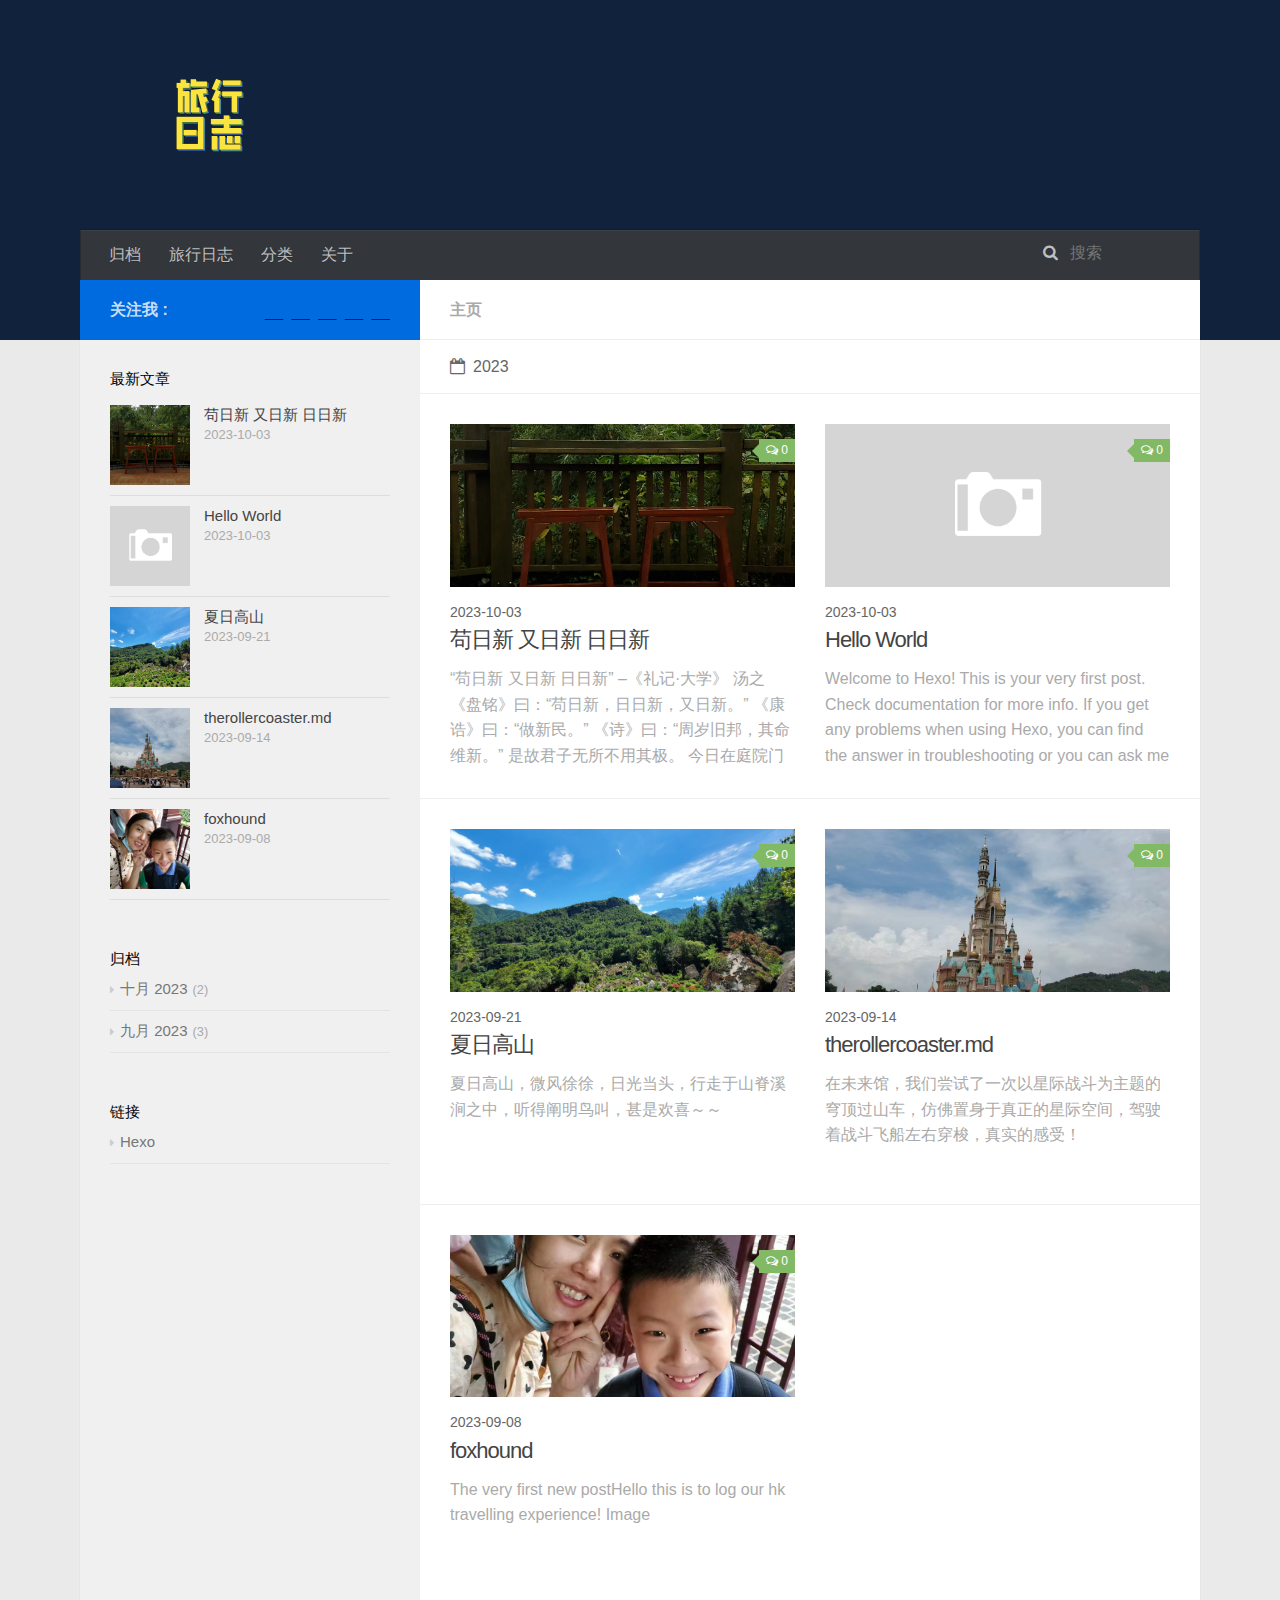
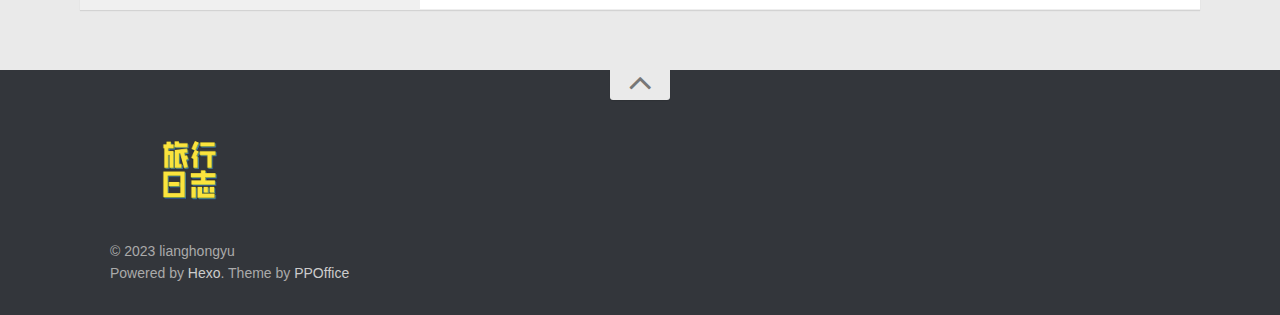
==== commit c40ba290: "Site updated: 2023-10-03 20:56:29" ====
--- a/index.html
+++ b/index.html
@@ -213,8 +213,10 @@
             
 
 “苟日新 又日新 日日新”  –《礼记·大学》 
-汤之《盘铭》曰：“苟日新，日日新，又日新。” 《康诰》曰：“做新民。”《诗》曰：“周岁旧邦，其命维新。” 是故君子无所不用其极。
-
+汤之《盘铭》曰：“苟日新，日日新，又日新。” 《康诰》曰：“做新民。”
+《诗》曰：“周岁旧邦，其命维新。” 是故君子无所不用其极。
+
+今日在庭院门口听见林间鸟叫，时秋雨阵阵，满山的竹叶虽然还是绿色为多，每刮过一阵秋风，便有许多泛黄的落叶落入泥土之中。想起这句，当时理解不是从个人角度对日新进行理解，却是经验和模式的方面对新字进行了思考。随着对过去
         </p>
     </div>
 </article>
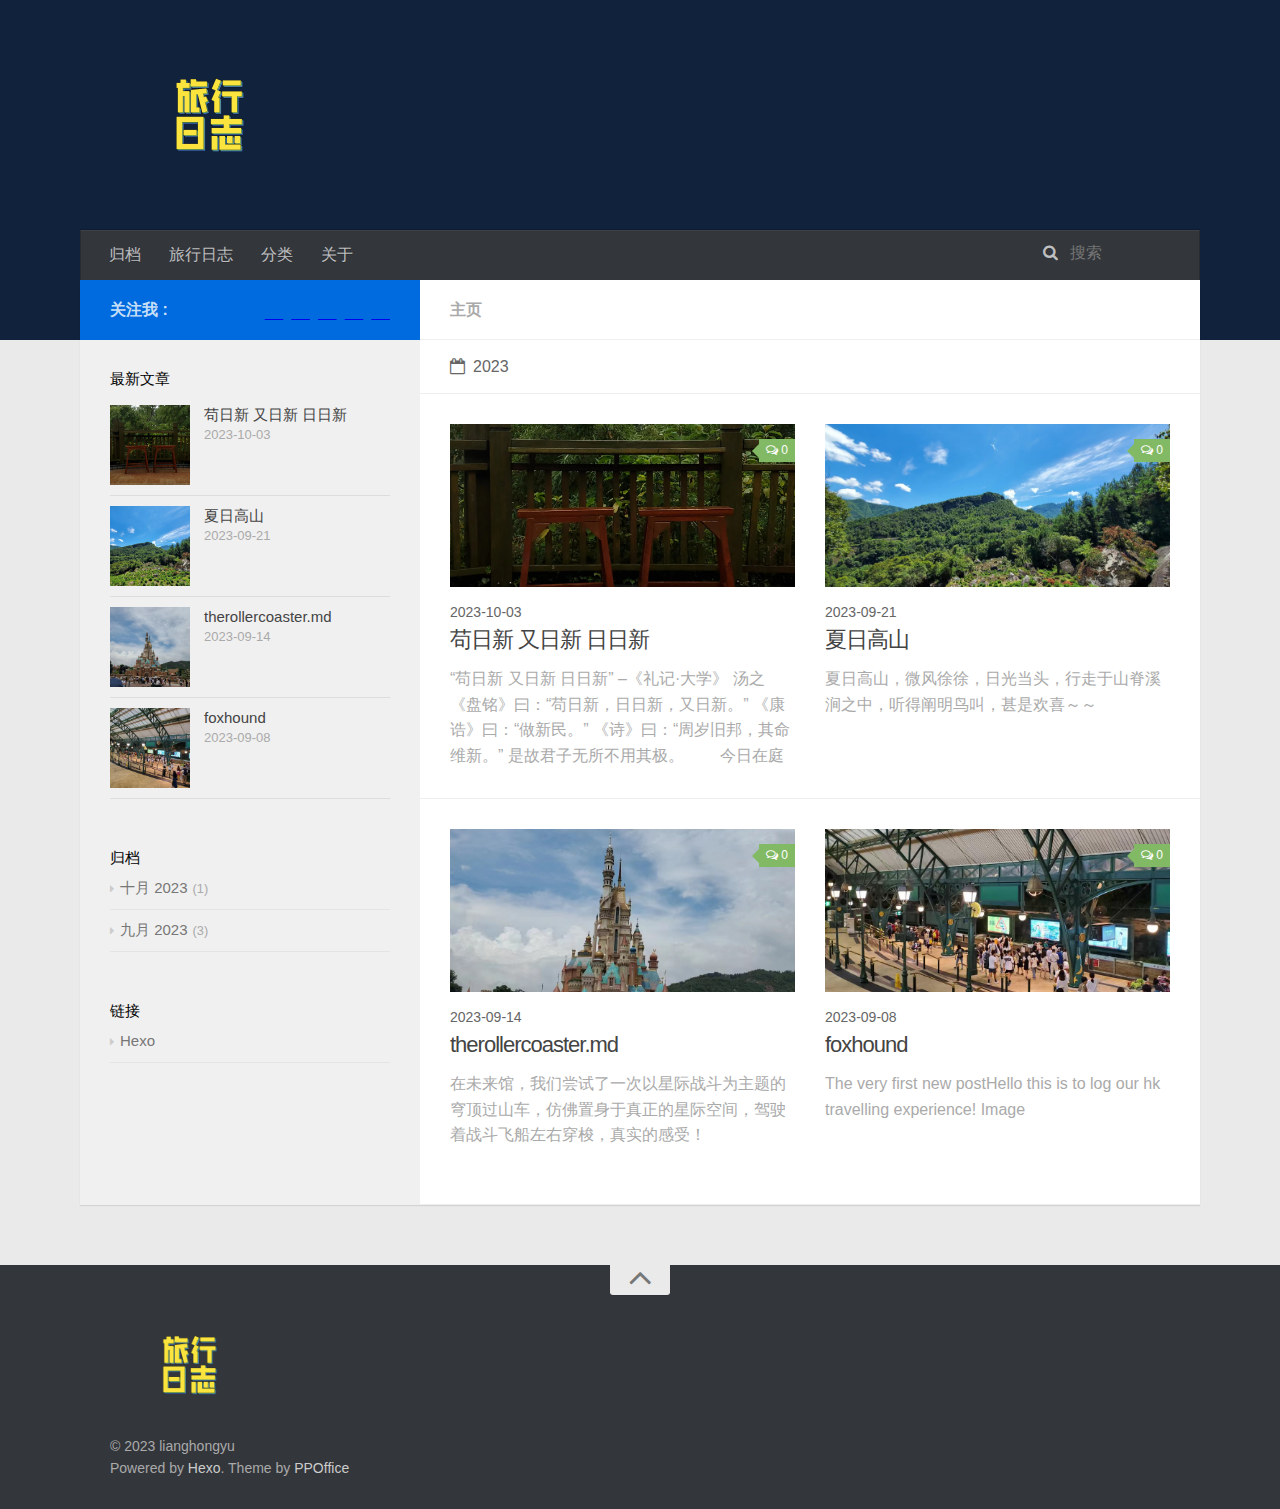
==== commit a853f603: "Site updated: 2023-10-05 10:28:31" ====
--- a/index.html
+++ b/index.html
@@ -213,10 +213,11 @@
             
 
 “苟日新 又日新 日日新”  –《礼记·大学》 
-汤之《盘铭》曰：“苟日新，日日新，又日新。” 《康诰》曰：“做新民。”
+汤之《盘铭》曰：“苟日新，日日新，又日新。” 
+《康诰》曰：“做新民。”
 《诗》曰：“周岁旧邦，其命维新。” 是故君子无所不用其极。
 
-今日在庭院门口听见林间鸟叫，时秋雨阵阵，满山的竹叶虽然还是绿色为多，每刮过一阵秋风，便有许多泛黄的落叶落入泥土之中。想起这句，当时理解不是从个人角度对日新进行理解，却是经验和模式的方面对新字进行了思考。随着对过去
+&emsp;&emsp;今日在庭院门口听见林间鸟叫，时秋雨阵阵，满山的竹叶虽然还是绿色为多，每刮过一阵秋风，便有许多泛黄的落叶落入泥土之中，想起这句。商汤王将铭文刻在自己的洗脸盆上，相当于一个座右铭，其作用在于
         </p>
     </div>
 </article>
@@ -225,57 +226,6 @@
     
     
     
-    
-        <article class="article article-summary">
-    <div class="article-summary-inner">
-        
-        <a href="/2023/10/03/hello-world/" class="thumbnail">
-    
-    
-        <span class="thumbnail-image thumbnail-none"></span>
-    
-    
-        
-<span class="comment-counter">
-    <i class="fa fa-comments-o"></i>
-    
-        <span class="disqus-comment-count" data-disqus-identifier="" data-disqus-url="https://www.dent1688.com/2023/10/03/hello-world/">0</span>
-    
-</span>
-
-
-    
-</a>
-
-        
-        <div class="article-meta">
-            <div class="category">
-            
-            </div>
-            <div class="date"><time datetime="2023-10-03T12:02:47.965Z" itemprop="datePublished">2023-10-03</time></div>
-        </div>
-        
-    
-        <h1 class="article-title" itemprop="name">
-        <a href="/2023/10/03/hello-world/">Hello World</a>
-        </h1>
-    
-
-        <p class="article-excerpt">
-            Welcome to Hexo! This is your very first post. Check documentation for more info. If you get any problems when using Hexo, you can find the answer in troubleshooting or you can ask me on GitHub.
-Quick
-        </p>
-    </div>
-</article>
-    
-        </div>
-    
-
-    
-    
-    
-    
-        <div class="article-row">
     
         <article class="article article-summary">
     <div class="article-summary-inner">
@@ -320,10 +270,14 @@
     </div>
 </article>
     
-
-    
-    
-    
+        </div>
+    
+
+    
+    
+    
+    
+        <div class="article-row">
     
         <article class="article article-summary">
     <div class="article-summary-inner">
@@ -368,14 +322,10 @@
     </div>
 </article>
     
-        </div>
-    
-
-    
-    
-    
-    
-        <div class="article-row">
+
+    
+    
+    
     
         <article class="article article-summary">
     <div class="article-summary-inner">
@@ -514,26 +464,6 @@
                     <li>
                         
                         <div class="item-thumbnail">
-                            <a href="/2023/10/03/hello-world/" class="thumbnail">
-    
-    
-        <span class="thumbnail-image thumbnail-none"></span>
-    
-    
-</a>
-
-                        </div>
-                        
-                        <div class="item-inner">
-                            <p class="item-category"></p>
-                            <p class="item-title"><a href="/2023/10/03/hello-world/" class="title">Hello World</a></p>
-                            <p class="item-date"><time datetime="2023-10-03T12:02:47.965Z" itemprop="datePublished">2023-10-03</time></p>
-                        </div>
-                    </li>
-                
-                    <li>
-                        
-                        <div class="item-thumbnail">
                             <a href="/2023/09/21/%E5%A4%8F%E6%97%A5%E9%AB%98%E5%B1%B1/" class="thumbnail">
     
     
@@ -603,7 +533,7 @@
     <div class="widget-wrap widget-list">
         <h3 class="widget-title">归档</h3>
         <div class="widget">
-            <ul class="archive-list"><li class="archive-list-item"><a class="archive-list-link" href="/archives/2023/10/">十月 2023</a><span class="archive-list-count">2</span></li><li class="archive-list-item"><a class="archive-list-link" href="/archives/2023/09/">九月 2023</a><span class="archive-list-count">3</span></li></ul>
+            <ul class="archive-list"><li class="archive-list-item"><a class="archive-list-link" href="/archives/2023/10/">十月 2023</a><span class="archive-list-count">1</span></li><li class="archive-list-item"><a class="archive-list-link" href="/archives/2023/09/">九月 2023</a><span class="archive-list-count">3</span></li></ul>
         </div>
     </div>
 
